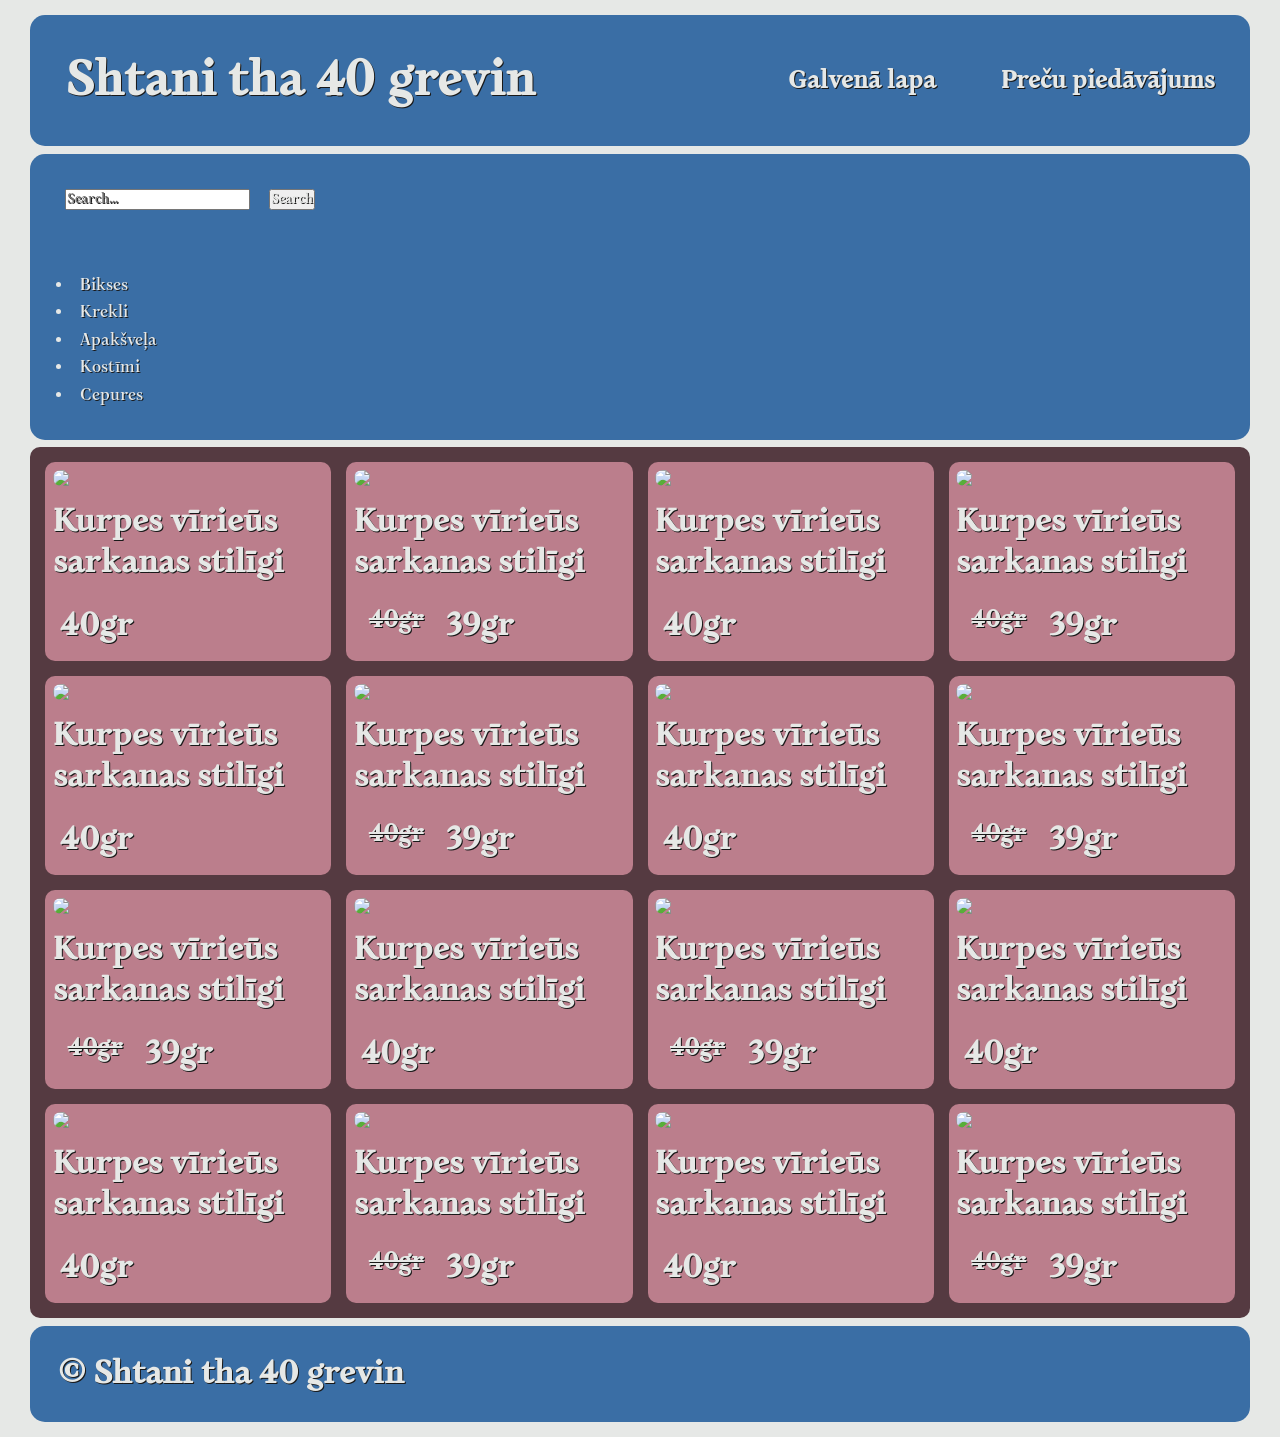
==== store.html @ b91d9784 "Add files via upload" ====
<!DOCTYPE html>
<html>
<head>
    <link rel="stylesheet" href="main.css">
    <title>Store page</title>
</head>
<body>
    
    <header>
        <div class="er_box">
            <div class="er_box_to">
                <h1>Shtani tha 40 grevin</h1>
            </div>
            <h2><a href="index.html">Galvenā lapa</a></h2>
            <h2><a href="store.html">Preču piedāvājums</a></h2>            
        </div>
    </header>  



    <main>
        <nav class="navbar">
            <div class="search-bar">
                <input type="text" placeholder="Search...">
                <button type="submit">Search</button>
            </div>
            <dvi>
            <ul>
                <li><a href="#">Bikses</a></li>
                <li><a href="#">Krekli</a></li>
                <li><a href="#">Apakšveļa</a></li>
                <li><a href="#">Kostīmi</a></li>
                <li><a href="#">Cepures</a></li>
            </ul>
            </dvi>
        </nav>

        <div class="big_box">
            <div class="katalogs_liels">

                <div class="bignt_box_to">
                    <img src="https://i.pinimg.com/control1/736x/db/86/4e/db864e908693d18682d9200e6958253b.jpg">
                    <h1>Kurpes vīrieūs sarkanas stilīgi</h1>
                    <div class="long">
                        <h1>40gr</h1>
                    </div>
                </div>

                <div class="bignt_box_to">
                    <img src="https://i.pinimg.com/control1/736x/db/86/4e/db864e908693d18682d9200e6958253b.jpg">
                    <h1>Kurpes vīrieūs sarkanas stilīgi</h1>
                    <div class="long">
                        <h2><s>40gr</s></h2>
                        <h1>39gr</h1>
                    </div>
                </div>

                <div class="bignt_box_to">
                    <img src="https://i.pinimg.com/control1/736x/db/86/4e/db864e908693d18682d9200e6958253b.jpg">
                    <h1>Kurpes vīrieūs sarkanas stilīgi</h1>
                    <div class="long">
                        <h1>40gr</h1>
                    </div>
                </div>

                <div class="bignt_box_to">
                    <img src="https://i.pinimg.com/control1/736x/db/86/4e/db864e908693d18682d9200e6958253b.jpg">
                    <h1>Kurpes vīrieūs sarkanas stilīgi</h1>
                    <div class="long">
                        <h2><s>40gr</s></h2>
                        <h1>39gr</h1>
                    </div>
                </div>

                <div class="bignt_box_to">
                    <img src="https://i.pinimg.com/control1/736x/db/86/4e/db864e908693d18682d9200e6958253b.jpg">
                    <h1>Kurpes vīrieūs sarkanas stilīgi</h1>
                    <div class="long">
                        <h1>40gr</h1>
                    </div>
                </div>

                <div class="bignt_box_to">
                    <img src="https://i.pinimg.com/control1/736x/db/86/4e/db864e908693d18682d9200e6958253b.jpg">
                    <h1>Kurpes vīrieūs sarkanas stilīgi</h1>
                    <div class="long">
                        <h2><s>40gr</s></h2>
                        <h1>39gr</h1>
                    </div>
                </div>

                <div class="bignt_box_to">
                    <img src="https://i.pinimg.com/control1/736x/db/86/4e/db864e908693d18682d9200e6958253b.jpg">
                    <h1>Kurpes vīrieūs sarkanas stilīgi</h1>
                    <div class="long">
                        <h1>40gr</h1>
                    </div>
                </div>

                <div class="bignt_box_to">
                    <img src="https://i.pinimg.com/control1/736x/db/86/4e/db864e908693d18682d9200e6958253b.jpg">
                    <h1>Kurpes vīrieūs sarkanas stilīgi</h1>
                    <div class="long">
                        <h2><s>40gr</s></h2>
                        <h1>39gr</h1>
                    </div>
                </div>

                <div class="bignt_box_to">
                    <img src="https://i.pinimg.com/control1/736x/db/86/4e/db864e908693d18682d9200e6958253b.jpg">
                    <h1>Kurpes vīrieūs sarkanas stilīgi</h1>
                    <div class="long">
                        <h2><s>40gr</s></h2>
                        <h1>39gr</h1>
                    </div>
                </div>

                <div class="bignt_box_to">
                    <img src="https://i.pinimg.com/control1/736x/db/86/4e/db864e908693d18682d9200e6958253b.jpg">
                    <h1>Kurpes vīrieūs sarkanas stilīgi</h1>
                    <div class="long">
                        <h1>40gr</h1>
                    </div>
                </div>

                <div class="bignt_box_to">
                    <img src="https://i.pinimg.com/control1/736x/db/86/4e/db864e908693d18682d9200e6958253b.jpg">
                    <h1>Kurpes vīrieūs sarkanas stilīgi</h1>
                    <div class="long">
                        <h2><s>40gr</s></h2>
                        <h1>39gr</h1>
                    </div>
                </div>

                <div class="bignt_box_to">
                    <img src="https://i.pinimg.com/control1/736x/db/86/4e/db864e908693d18682d9200e6958253b.jpg">
                    <h1>Kurpes vīrieūs sarkanas stilīgi</h1>
                    <div class="long">
                        <h1>40gr</h1>
                    </div>
                </div>

                <div class="bignt_box_to">
                    <img src="https://i.pinimg.com/control1/736x/db/86/4e/db864e908693d18682d9200e6958253b.jpg">
                    <h1>Kurpes vīrieūs sarkanas stilīgi</h1>
                    <div class="long">
                        <h1>40gr</h1>
                    </div>
                </div>

                <div class="bignt_box_to">
                    <img src="https://i.pinimg.com/control1/736x/db/86/4e/db864e908693d18682d9200e6958253b.jpg">
                    <h1>Kurpes vīrieūs sarkanas stilīgi</h1>
                    <div class="long">
                        <h2><s>40gr</s></h2>
                        <h1>39gr</h1>
                    </div>
                </div>

                <div class="bignt_box_to">
                    <img src="https://i.pinimg.com/control1/736x/db/86/4e/db864e908693d18682d9200e6958253b.jpg">
                    <h1>Kurpes vīrieūs sarkanas stilīgi</h1>
                    <div class="long">
                        <h1>40gr</h1>
                    </div>
                </div>

                <div class="bignt_box_to">
                    <img src="https://i.pinimg.com/control1/736x/db/86/4e/db864e908693d18682d9200e6958253b.jpg">
                    <h1>Kurpes vīrieūs sarkanas stilīgi</h1>
                    <div class="long">
                        <h2><s>40gr</s></h2>
                        <h1>39gr</h1>
                    </div>
                </div>
    </main>



    <footer>
        <div class="er_box">
            <h1>&#169; Shtani tha 40 grevin</h1>
        </div>
    </footer>

</body>
</html>
---- main.css ----
@import url('https://fonts.googleapis.com/css2?family=Monomakh&display=swap');

a {
    color: inherit;
    text-decoration: none;
    cursor: text;
}

* {
    padding: 0;
    margin: 7.5px;
    box-sizing: border-box;
    font-family: "Monomakh", system-ui;
    text-shadow: 1px 1px  #191919;
    color: #E6E8E6;
}

body {
    background-color: #E6E8E6;
}

body div, img {
    border-radius: 10px;
    
}

.er_box {
    display: flex;
    align-items: center;
    padding: 20px;
    gap: 35px;

    background-color:#3A6EA5;
    color: #E6E8E6;
    border-radius: 15px;
}

.er_box .er_box_to {
    margin-right: auto;
    font-size: 24px;
    font-weight: bold;
}



.container {
    width: auto;
    position: relative;

    display: flex;
    align-items: center;

    background-color: #191919;
    color: #E6E8E6;
    border-radius: 15px;
}

.container img {
    width: 100%;
    opacity: 1;
    transition: 3s;
}

.container img:hover {
    opacity: 0.4;
    transition: 2s;
}


.container .text {
    position: absolute;
    left: 50%;
    top: 50%;
    transform: translate(-50%, -50%);
    text-align: center;
    font-size: 24px;
    text-shadow: 1px 1px #E6E8E6;
    color: #191919;

    display: flex;
    flex-direction: column;
    align-items: center;
}

.container .text:hover {
    opacity: 0.4;
    transition: 2s;
    color: #E6E8E6;
    text-shadow: 1px 1px  #191919;


}


.container .text h1 {
    font-size: 64px;
}

.container .text .button_box {
    background-color: #3A6EA5;
    border-radius: 50px;
    padding: 20px;
}



.big_box {
    display: flex;
    flex-direction: column;
    background-color: #553A41;
}

.big_box h1, s, h4 {
    text-shadow: 1px 1px #191919;
    color: #E6E8E6;
}

.katalogs {
    display: flex;
    flex-direction: row;
}

.bignt_box {
    display: flex;
    flex-direction: column;
    background-color: #BB7E8C;
    width: 24%;
}

.long{
    display: flex;
    flex-direction: row;
}

.bignt_box img {
    height: 70%;
}



.main_box {
    display: flex;
    flex-direction: column;
    align-items: flex-start;
    padding: 20px;
    gap: 35px;

    background-color:#3A6EA5;
    color: #E6E8E6;
    border-radius: 15px;
}





.katalogs_liels {
  display: grid;
  grid-template-columns: repeat(4, 25%);
  grid-template-rows: repeat(4, 1fr);
}

.bignt_box_to {
    display: flex;
    flex-direction: column;
    background-color: #BB7E8C;
}

.navbar {
    display: flex;
    flex-direction: column;
    align-items: flex-start;
    padding: 20px;
    gap: 35px;

    background-color:#3A6EA5;
    color: #191919;
    border-radius: 15px;
}
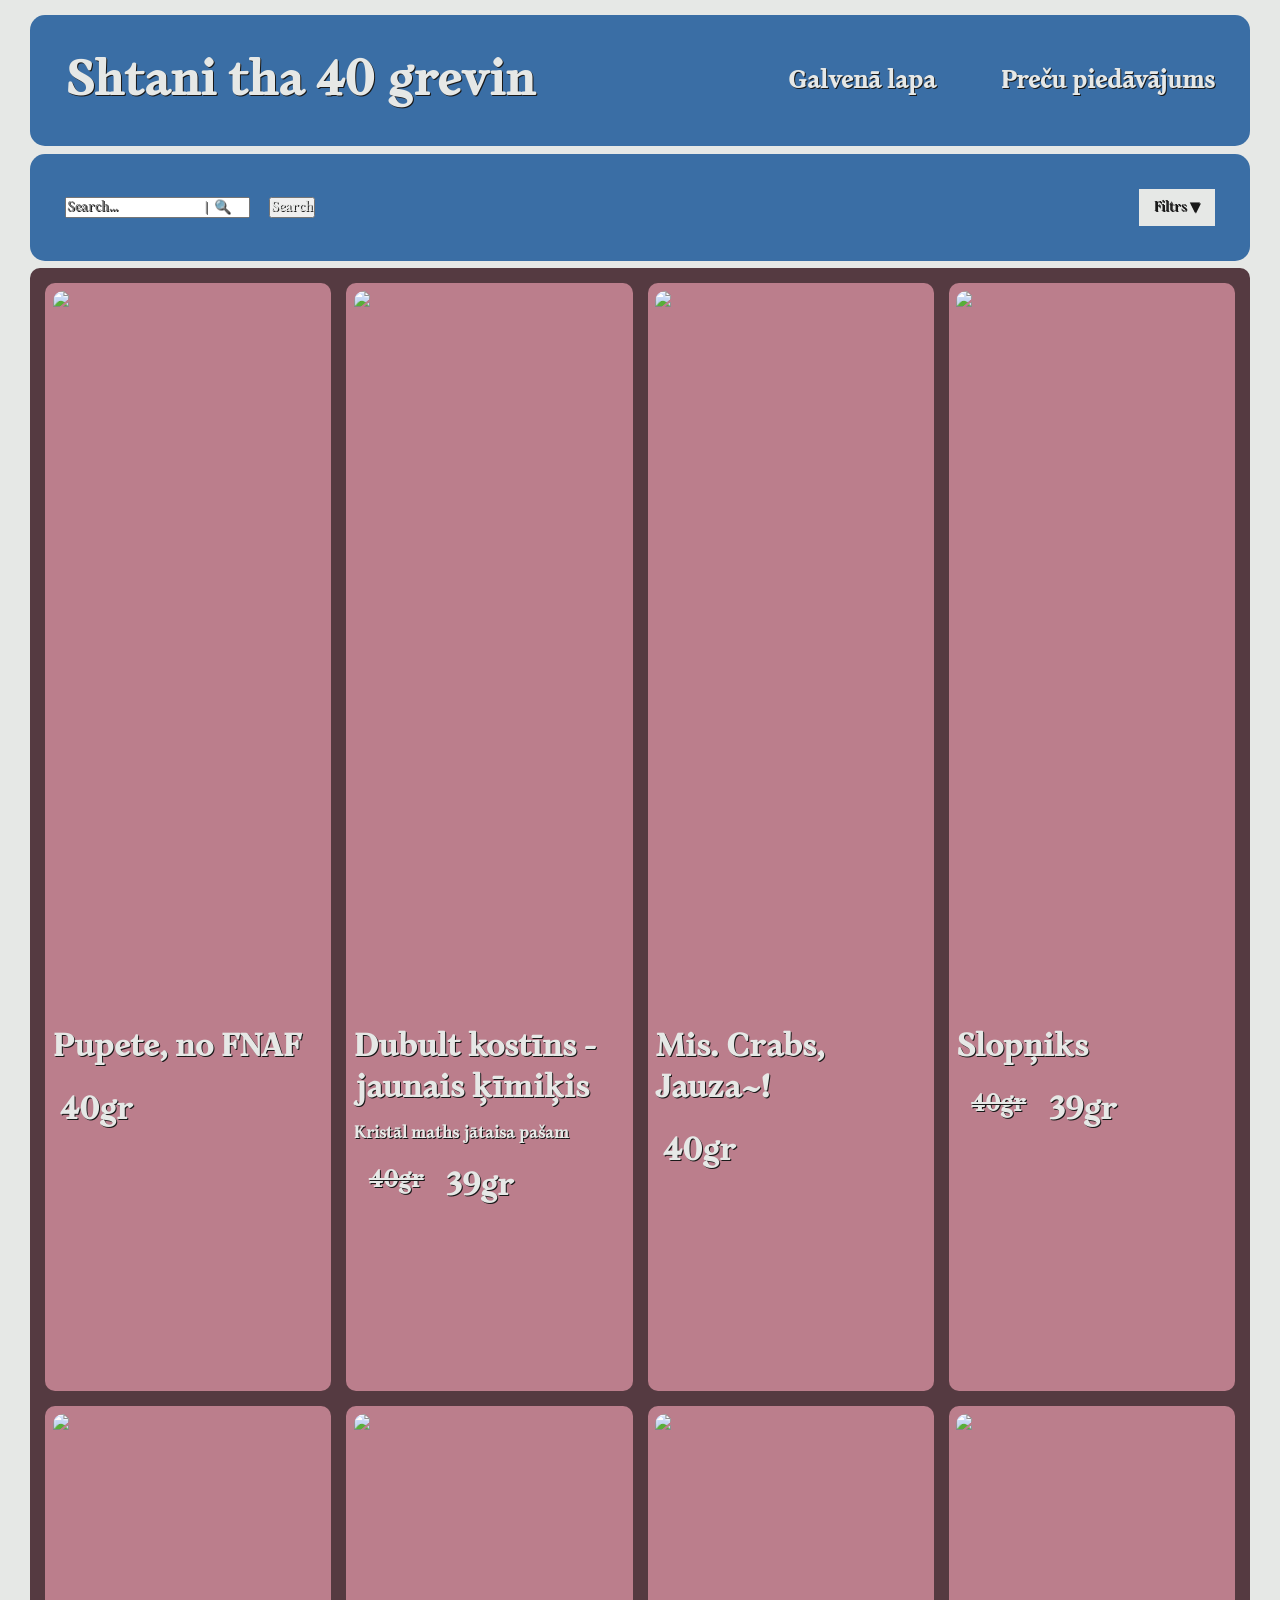
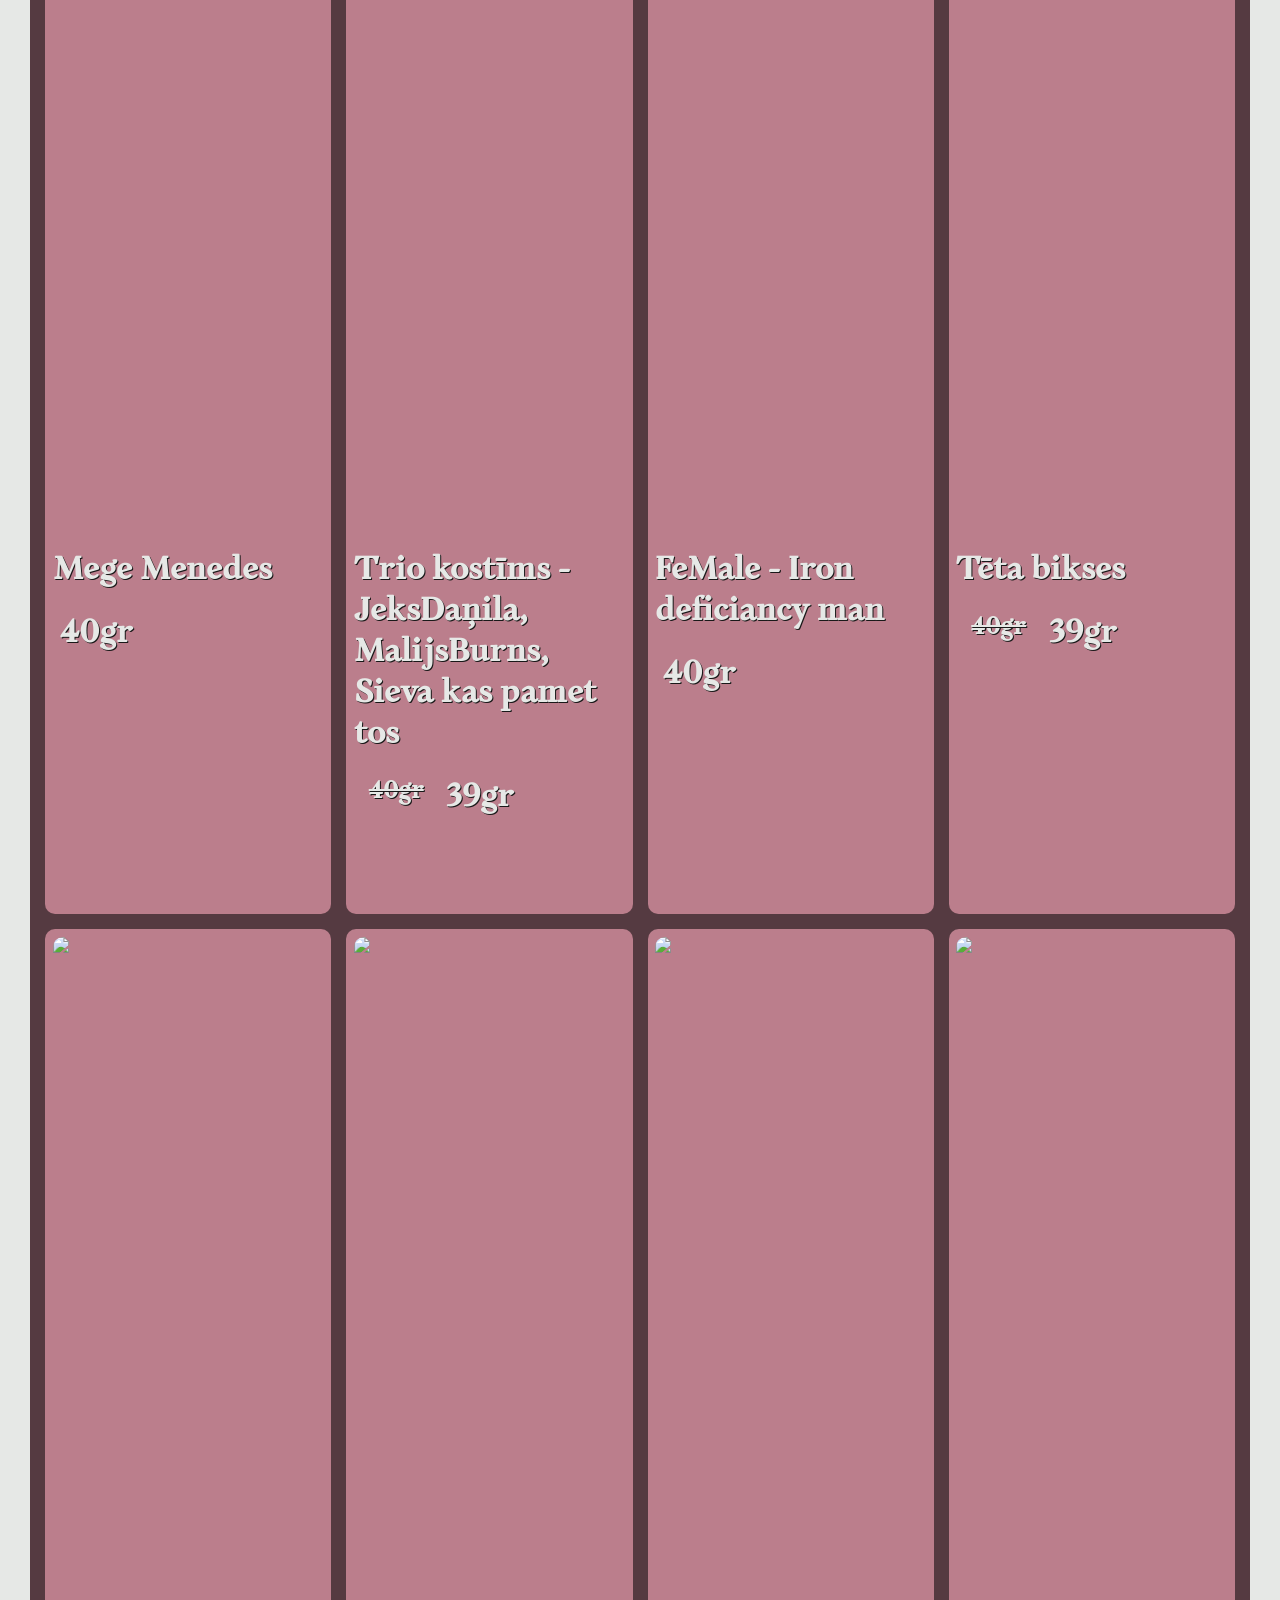
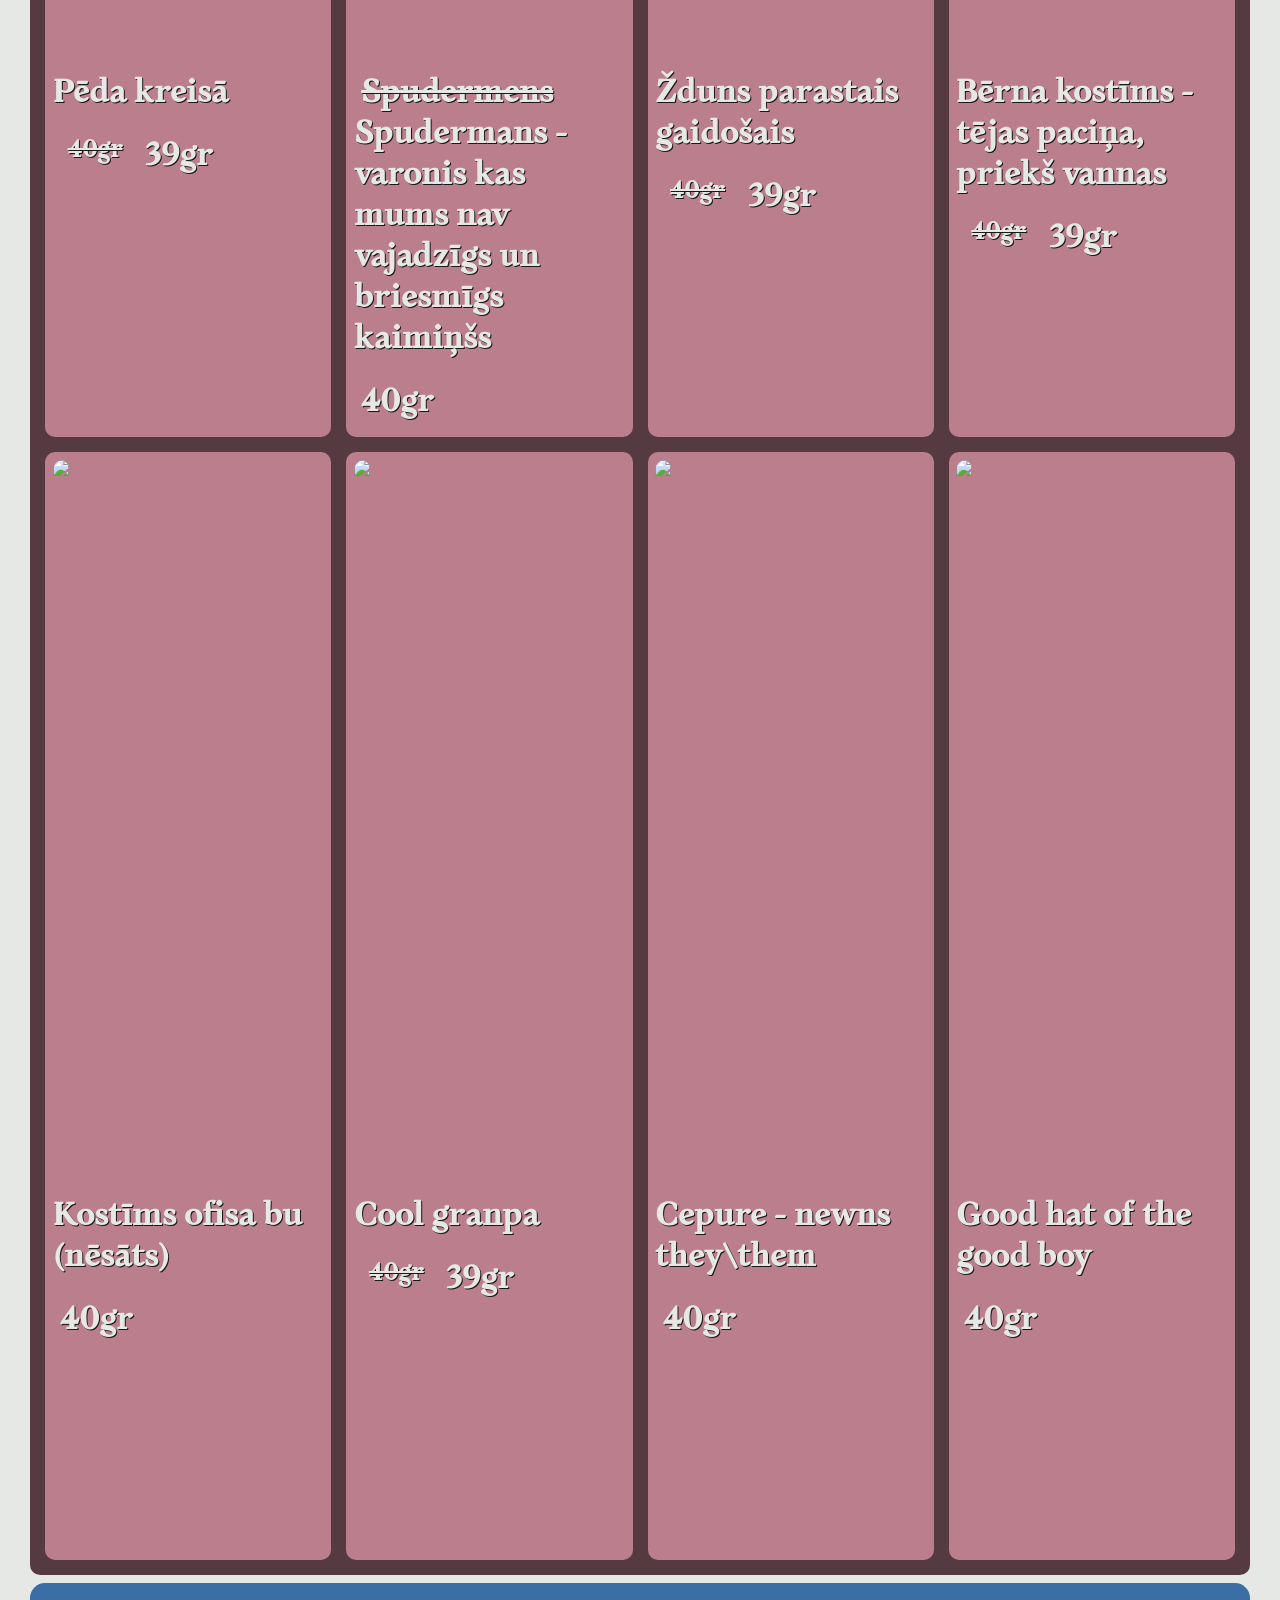
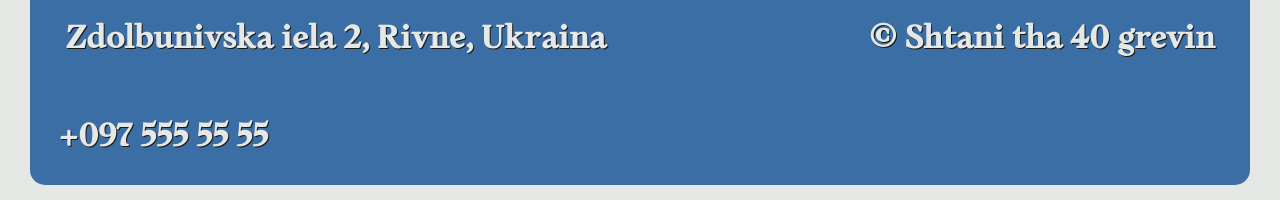
==== commit 8fa0fef7: "takā gatavs takā haha versija gatava, MD versija ir uz otra drancha." ====
--- a/store.html
+++ b/store.html
@@ -20,35 +20,39 @@
 
     <main>
         <nav class="navbar">
-            <div class="search-bar">
-                <input type="text" placeholder="Search...">
+            <div class="search_bar">
+                <input type="texi" placeholder="Search...                             |  &#x1F50D;  ">
                 <button type="submit">Search</button>
             </div>
-            <dvi>
-            <ul>
-                <li><a href="#">Bikses</a></li>
-                <li><a href="#">Krekli</a></li>
-                <li><a href="#">Apakšveļa</a></li>
-                <li><a href="#">Kostīmi</a></li>
-                <li><a href="#">Cepures</a></li>
-            </ul>
-            </dvi>
+            
+            
+            <div class="Dropdown">
+                <button class="button">Filtrs  &#x25BC;  </button>
+                <div class="conttendo">
+                    <a href="#">Bikses</a>
+                    <a href="#">Krekli</a>
+                    <a href="#">Apakšveļa</a>
+                    <a href="#">Kostīmi</a>
+                    <a href="#">Cepures</a>
+                </div>
+            </div>
         </nav>
 
         <div class="big_box">
             <div class="katalogs_liels">
 
                 <div class="bignt_box_to">
-                    <img src="https://i.pinimg.com/control1/736x/db/86/4e/db864e908693d18682d9200e6958253b.jpg">
-                    <h1>Kurpes vīrieūs sarkanas stilīgi</h1>
+                    <img src="https://i.pinimg.com/control1/736x/eb/38/75/eb38751a5988e6db0d4253cead08374f.jpg">
+                    <h1>Pupete, no FNAF</h1>
                     <div class="long">
                         <h1>40gr</h1>
                     </div>
                 </div>
 
                 <div class="bignt_box_to">
-                    <img src="https://i.pinimg.com/control1/736x/db/86/4e/db864e908693d18682d9200e6958253b.jpg">
-                    <h1>Kurpes vīrieūs sarkanas stilīgi</h1>
+                    <img src="https://i.pinimg.com/736x/37/e6/8c/37e68c9a43b563d7b9e63f31062517a0.jpg">
+                    <h1>Dubult kostīns - jaunais ķīmiķis</h1>
+                    <h4>Kristāl maths jātaisa pašam</h4>
                     <div class="long">
                         <h2><s>40gr</s></h2>
                         <h1>39gr</h1>
@@ -56,16 +60,16 @@
                 </div>
 
                 <div class="bignt_box_to">
-                    <img src="https://i.pinimg.com/control1/736x/db/86/4e/db864e908693d18682d9200e6958253b.jpg">
-                    <h1>Kurpes vīrieūs sarkanas stilīgi</h1>
+                    <img src="https://i.pinimg.com/736x/68/9f/a8/689fa8ff3dac3d9f82a3bc52a51b8b4b.jpg">
+                    <h1>Mis. Crabs, Jauza~!</h1>
                     <div class="long">
                         <h1>40gr</h1>
                     </div>
                 </div>
 
                 <div class="bignt_box_to">
-                    <img src="https://i.pinimg.com/control1/736x/db/86/4e/db864e908693d18682d9200e6958253b.jpg">
-                    <h1>Kurpes vīrieūs sarkanas stilīgi</h1>
+                    <img src="https://i.pinimg.com/736x/13/60/72/1360728c16f914938ee5bf344c7a0000.jpg">
+                    <h1>Slopņiks</h1>
                     <div class="long">
                         <h2><s>40gr</s></h2>
                         <h1>39gr</h1>
@@ -73,16 +77,16 @@
                 </div>
 
                 <div class="bignt_box_to">
-                    <img src="https://i.pinimg.com/control1/736x/db/86/4e/db864e908693d18682d9200e6958253b.jpg">
-                    <h1>Kurpes vīrieūs sarkanas stilīgi</h1>
+                    <img src="https://i.pinimg.com/736x/d3/de/c9/d3dec95ef6aada2c38bb9816554135e3.jpg">
+                    <h1>Mege Menedes</h1>
                     <div class="long">
                         <h1>40gr</h1>
                     </div>
                 </div>
 
                 <div class="bignt_box_to">
-                    <img src="https://i.pinimg.com/control1/736x/db/86/4e/db864e908693d18682d9200e6958253b.jpg">
-                    <h1>Kurpes vīrieūs sarkanas stilīgi</h1>
+                    <img src="https://i.pinimg.com/736x/c2/5f/30/c25f3018d4190d0464aa52d21f7fafb2.jpg">
+                    <h1>Trio kostīms - JeksDaņila, MalijsBurns, Sieva kas pamet tos</h1>
                     <div class="long">
                         <h2><s>40gr</s></h2>
                         <h1>39gr</h1>
@@ -90,16 +94,16 @@
                 </div>
 
                 <div class="bignt_box_to">
-                    <img src="https://i.pinimg.com/control1/736x/db/86/4e/db864e908693d18682d9200e6958253b.jpg">
-                    <h1>Kurpes vīrieūs sarkanas stilīgi</h1>
+                    <img src="https://i.pinimg.com/736x/91/d1/88/91d188faa069886de412776955261173.jpg">
+                    <h1>FeMale - Iron deficiancy man</h1>
                     <div class="long">
                         <h1>40gr</h1>
                     </div>
                 </div>
 
                 <div class="bignt_box_to">
-                    <img src="https://i.pinimg.com/control1/736x/db/86/4e/db864e908693d18682d9200e6958253b.jpg">
-                    <h1>Kurpes vīrieūs sarkanas stilīgi</h1>
+                    <img src="https://i.pinimg.com/736x/ad/7a/69/ad7a691df400b81c9d2b710de26e78f6.jpg">
+                    <h1>Tēta bikses</h1>
                     <div class="long">
                         <h2><s>40gr</s></h2>
                         <h1>39gr</h1>
@@ -107,8 +111,8 @@
                 </div>
 
                 <div class="bignt_box_to">
-                    <img src="https://i.pinimg.com/control1/736x/db/86/4e/db864e908693d18682d9200e6958253b.jpg">
-                    <h1>Kurpes vīrieūs sarkanas stilīgi</h1>
+                    <img src="https://i.pinimg.com/736x/a1/bc/24/a1bc2420f2651d14e33355d1c105d9c2.jpg">
+                    <h1>Pēda kreisā</h1>
                     <div class="long">
                         <h2><s>40gr</s></h2>
                         <h1>39gr</h1>
@@ -116,16 +120,16 @@
                 </div>
 
                 <div class="bignt_box_to">
-                    <img src="https://i.pinimg.com/control1/736x/db/86/4e/db864e908693d18682d9200e6958253b.jpg">
-                    <h1>Kurpes vīrieūs sarkanas stilīgi</h1>
+                    <img src="https://i.pinimg.com/736x/c4/e3/ce/c4e3ce4bc5e72a397e14687f78750df5.jpg">
+                    <h1><s>Spudermens</s> Spudermans - varonis kas mums nav vajadzīgs un briesmīgs kaimiņšs</h1>
                     <div class="long">
                         <h1>40gr</h1>
                     </div>
                 </div>
 
                 <div class="bignt_box_to">
-                    <img src="https://i.pinimg.com/control1/736x/db/86/4e/db864e908693d18682d9200e6958253b.jpg">
-                    <h1>Kurpes vīrieūs sarkanas stilīgi</h1>
+                    <img src="https://i.pinimg.com/736x/5a/46/dd/5a46dd8e3c86f954aa6a216f90b99575.jpg">
+                    <h1>Žduns parastais gaidošais</h1>
                     <div class="long">
                         <h2><s>40gr</s></h2>
                         <h1>39gr</h1>
@@ -133,24 +137,8 @@
                 </div>
 
                 <div class="bignt_box_to">
-                    <img src="https://i.pinimg.com/control1/736x/db/86/4e/db864e908693d18682d9200e6958253b.jpg">
-                    <h1>Kurpes vīrieūs sarkanas stilīgi</h1>
-                    <div class="long">
-                        <h1>40gr</h1>
-                    </div>
-                </div>
-
-                <div class="bignt_box_to">
-                    <img src="https://i.pinimg.com/control1/736x/db/86/4e/db864e908693d18682d9200e6958253b.jpg">
-                    <h1>Kurpes vīrieūs sarkanas stilīgi</h1>
-                    <div class="long">
-                        <h1>40gr</h1>
-                    </div>
-                </div>
-
-                <div class="bignt_box_to">
-                    <img src="https://i.pinimg.com/control1/736x/db/86/4e/db864e908693d18682d9200e6958253b.jpg">
-                    <h1>Kurpes vīrieūs sarkanas stilīgi</h1>
+                    <img src="https://i.pinimg.com/736x/07/72/3f/07723f92750d36b5b9d270965e94f8ff.jpg">
+                    <h1>Bērna kostīms - tējas paciņa, priekš vannas</h1>
                     <div class="long">
                         <h2><s>40gr</s></h2>
                         <h1>39gr</h1>
@@ -158,19 +146,35 @@
                 </div>
 
                 <div class="bignt_box_to">
-                    <img src="https://i.pinimg.com/control1/736x/db/86/4e/db864e908693d18682d9200e6958253b.jpg">
-                    <h1>Kurpes vīrieūs sarkanas stilīgi</h1>
+                    <img src="https://i.pinimg.com/736x/33/48/a3/3348a37ed5a980834aa84e733ac5b34c.jpg">
+                    <h1>Kostīms ofisa bu (nēsāts)</h1>
                     <div class="long">
                         <h1>40gr</h1>
                     </div>
                 </div>
 
                 <div class="bignt_box_to">
-                    <img src="https://i.pinimg.com/control1/736x/db/86/4e/db864e908693d18682d9200e6958253b.jpg">
-                    <h1>Kurpes vīrieūs sarkanas stilīgi</h1>
+                    <img src="https://i.pinimg.com/control1/1200x/43/ff/e8/43ffe8c46532873ddd6ed0176877ba4b.jpg">
+                    <h1>Cool granpa</h1>
                     <div class="long">
                         <h2><s>40gr</s></h2>
                         <h1>39gr</h1>
+                    </div>
+                </div>
+
+                <div class="bignt_box_to">
+                    <img src="https://i.pinimg.com/control1/1200x/29/14/3b/29143b7fa9c8b5643c8fb8dcde506bf3.jpg">
+                    <h1>Cepure - newns they\them</h1>
+                    <div class="long">
+                        <h1>40gr</h1>
+                    </div>
+                </div>
+
+                <div class="bignt_box_to">
+                    <img src="https://i.pinimg.com/control1/1200x/ce/62/3b/ce623b42d2c30751eb3c466908046e76.jpg">
+                    <h1>Good hat of the good boy</h1>
+                    <div class="long">
+                        <h1>40gr</h1>
                     </div>
                 </div>
     </main>
@@ -179,9 +183,14 @@
 
     <footer>
         <div class="er_box">
-            <h1>&#169; Shtani tha 40 grevin</h1>
+            <div class="long">
+                <h1>Zdolbunivska iela 2, Rivne, Ukraina</h1>
+                <h1>&#169; Shtani tha 40 grevin</h1>
+            </div>
+            <h1>+097 555 55 55</h1>
         </div>
     </footer>
 
+
 </body>
 </html>
--- a/main.css
+++ b/main.css
@@ -56,16 +56,21 @@
 }
 
 .container img {
-    width: 100%;
+    width: 99%;
+    align-items: center;
     opacity: 1;
     transition: 3s;
 }
 
-.container img:hover {
+.container .Closes:hover {
     opacity: 0.4;
     transition: 2s;
 }
 
+.container h1:hover .Closes {
+    opacity: 0.4;
+    transition: 2s;
+}
 
 .container .text {
     position: absolute;
@@ -82,15 +87,6 @@
     align-items: center;
 }
 
-.container .text:hover {
-    opacity: 0.4;
-    transition: 2s;
-    color: #E6E8E6;
-    text-shadow: 1px 1px  #191919;
-
-
-}
-
 
 .container .text h1 {
     font-size: 64px;
@@ -132,8 +128,8 @@
     flex-direction: row;
 }
 
-.bignt_box img {
-    height: 70%;
+.bignt_box img, .bignt_box_to img {
+    height: 80vh;
 }
 
 
@@ -151,13 +147,23 @@
 }
 
 
+footer .er_box {
+    flex-direction: column;
+    align-items: normal;
+
+}
+
+footer .er_box .long {
+justify-content: space-between
+}
+
 
 
 
 .katalogs_liels {
-  display: grid;
-  grid-template-columns: repeat(4, 25%);
-  grid-template-rows: repeat(4, 1fr);
+    display: grid;
+    grid-template-columns: repeat(4, 25%);
+    grid-template-rows: repeat(4, 1fr);
 }
 
 .bignt_box_to {
@@ -168,12 +174,67 @@
 
 .navbar {
     display: flex;
-    flex-direction: column;
-    align-items: flex-start;
+    flex-direction: row;
+    justify-content: space-between;
     padding: 20px;
     gap: 35px;
 
     background-color:#3A6EA5;
     color: #191919;
     border-radius: 15px;
-}+    align-items: center;
+}
+
+.navbar .texi {
+    color: #191919;
+}
+
+
+.search_bar {
+    max-height: min-content;
+}
+
+
+.conttendo {
+    margin-top: 0;
+    right: 58px;
+}
+
+.Dropdown {
+    display: inline-block;
+}
+
+.Dropdown button{
+    background-color: #E6E8E6;
+    color: #191919;
+    padding: 10px 15px;
+    border: none;
+    cursor: pointer;
+}
+
+.Dropdown a {
+    display: block;
+    color: #191919;
+    text-decoration: none;
+    padding: 10px 15px;
+}
+
+.Dropdown .conttendo {
+    display: none;
+    position: absolute;
+    background-color: #E6E8E6;
+    min-width: 200px;
+    box-shadow: 2px 2px 5px #191919;
+}
+
+.Dropdown:hover .conttendo {
+    display: block;
+}
+
+.Dropdown:hover button {
+    background-color:  #E6E8E6;
+}
+
+.Dropdown a:hover {
+    background-color:  #E6E8E6;
+}
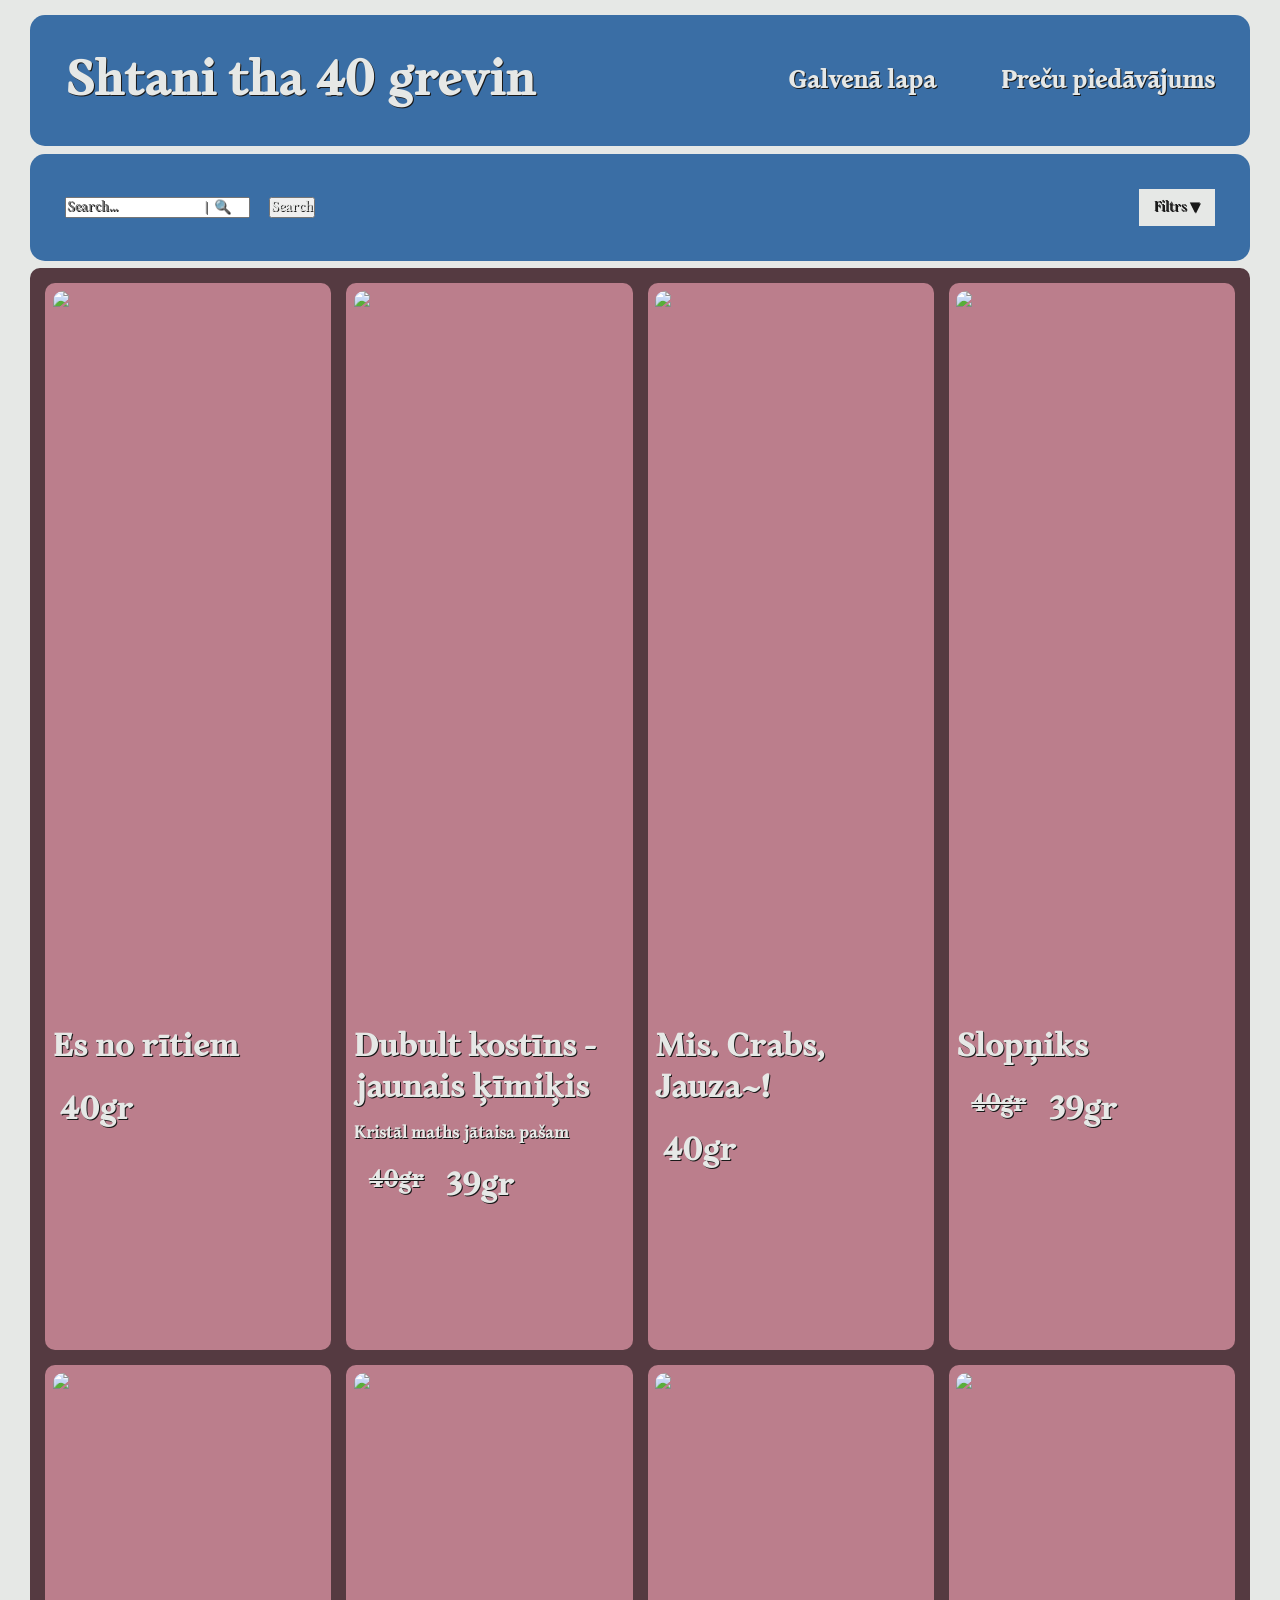
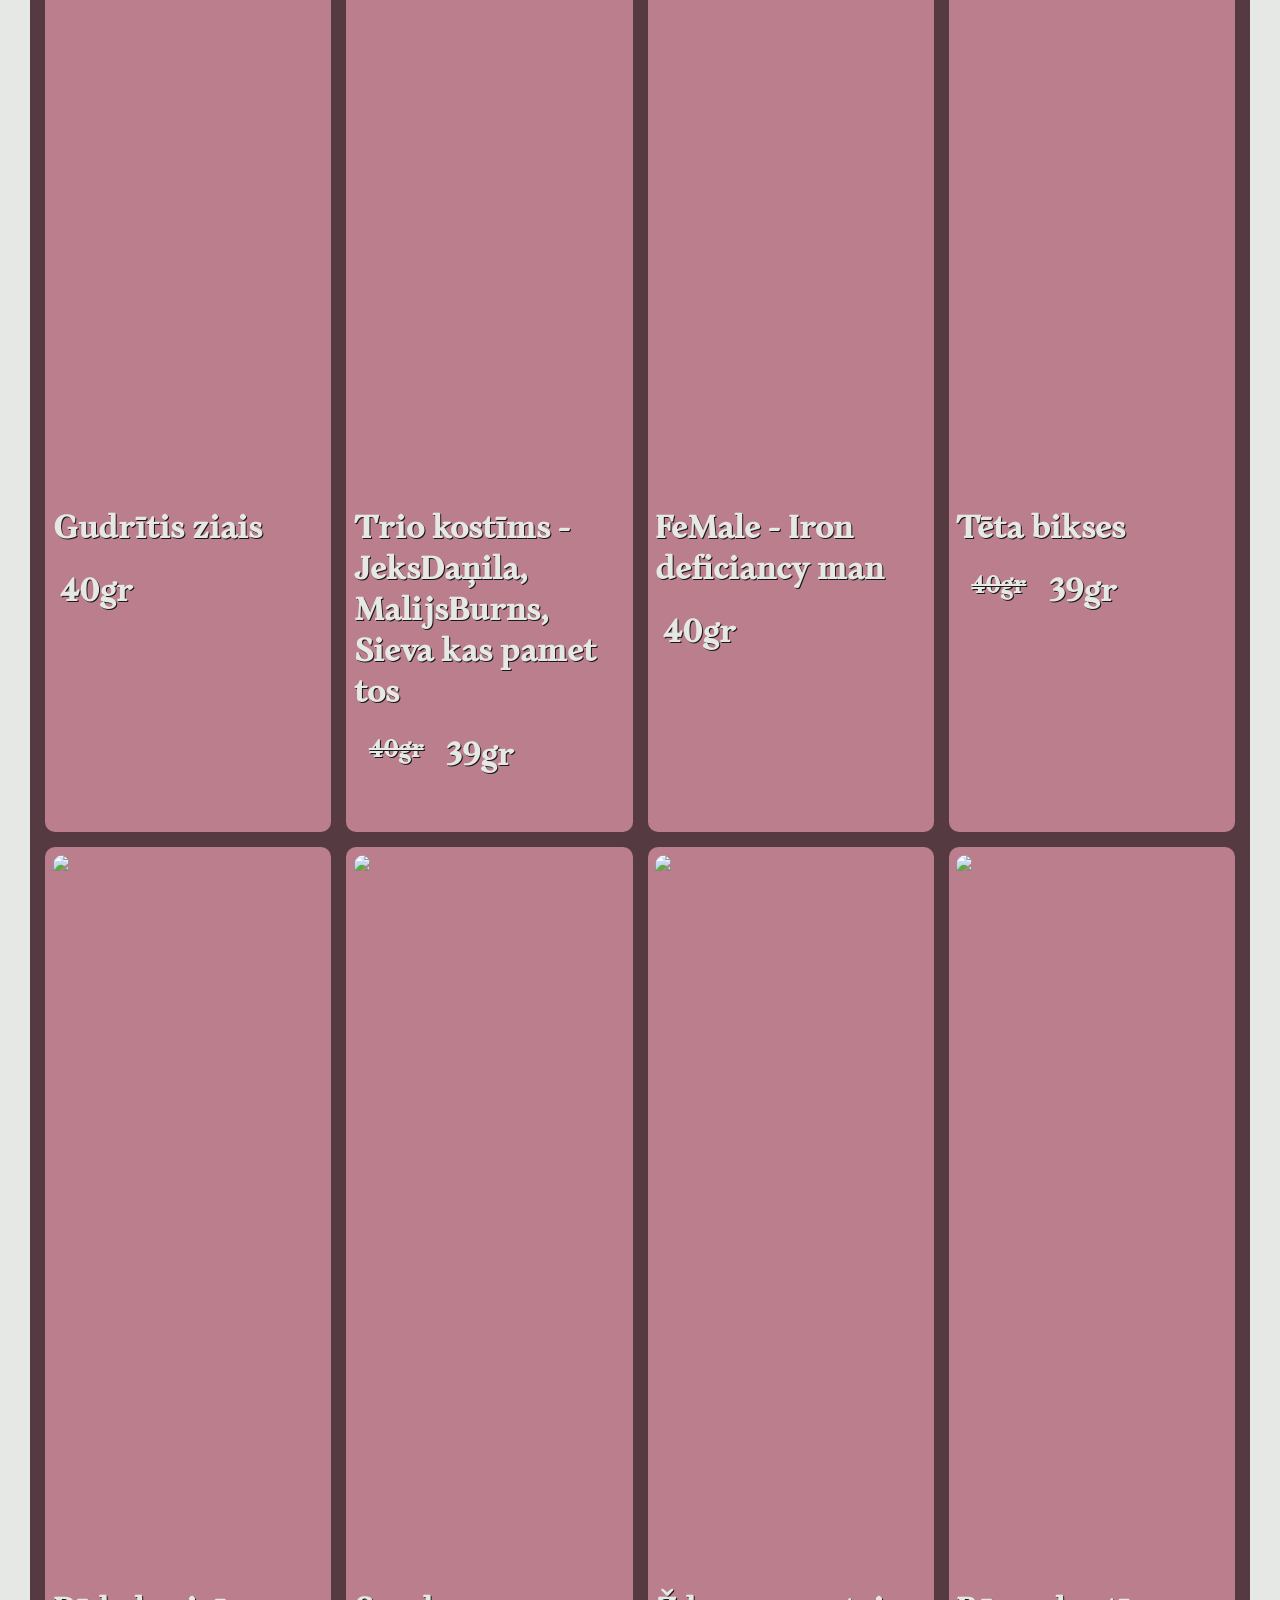
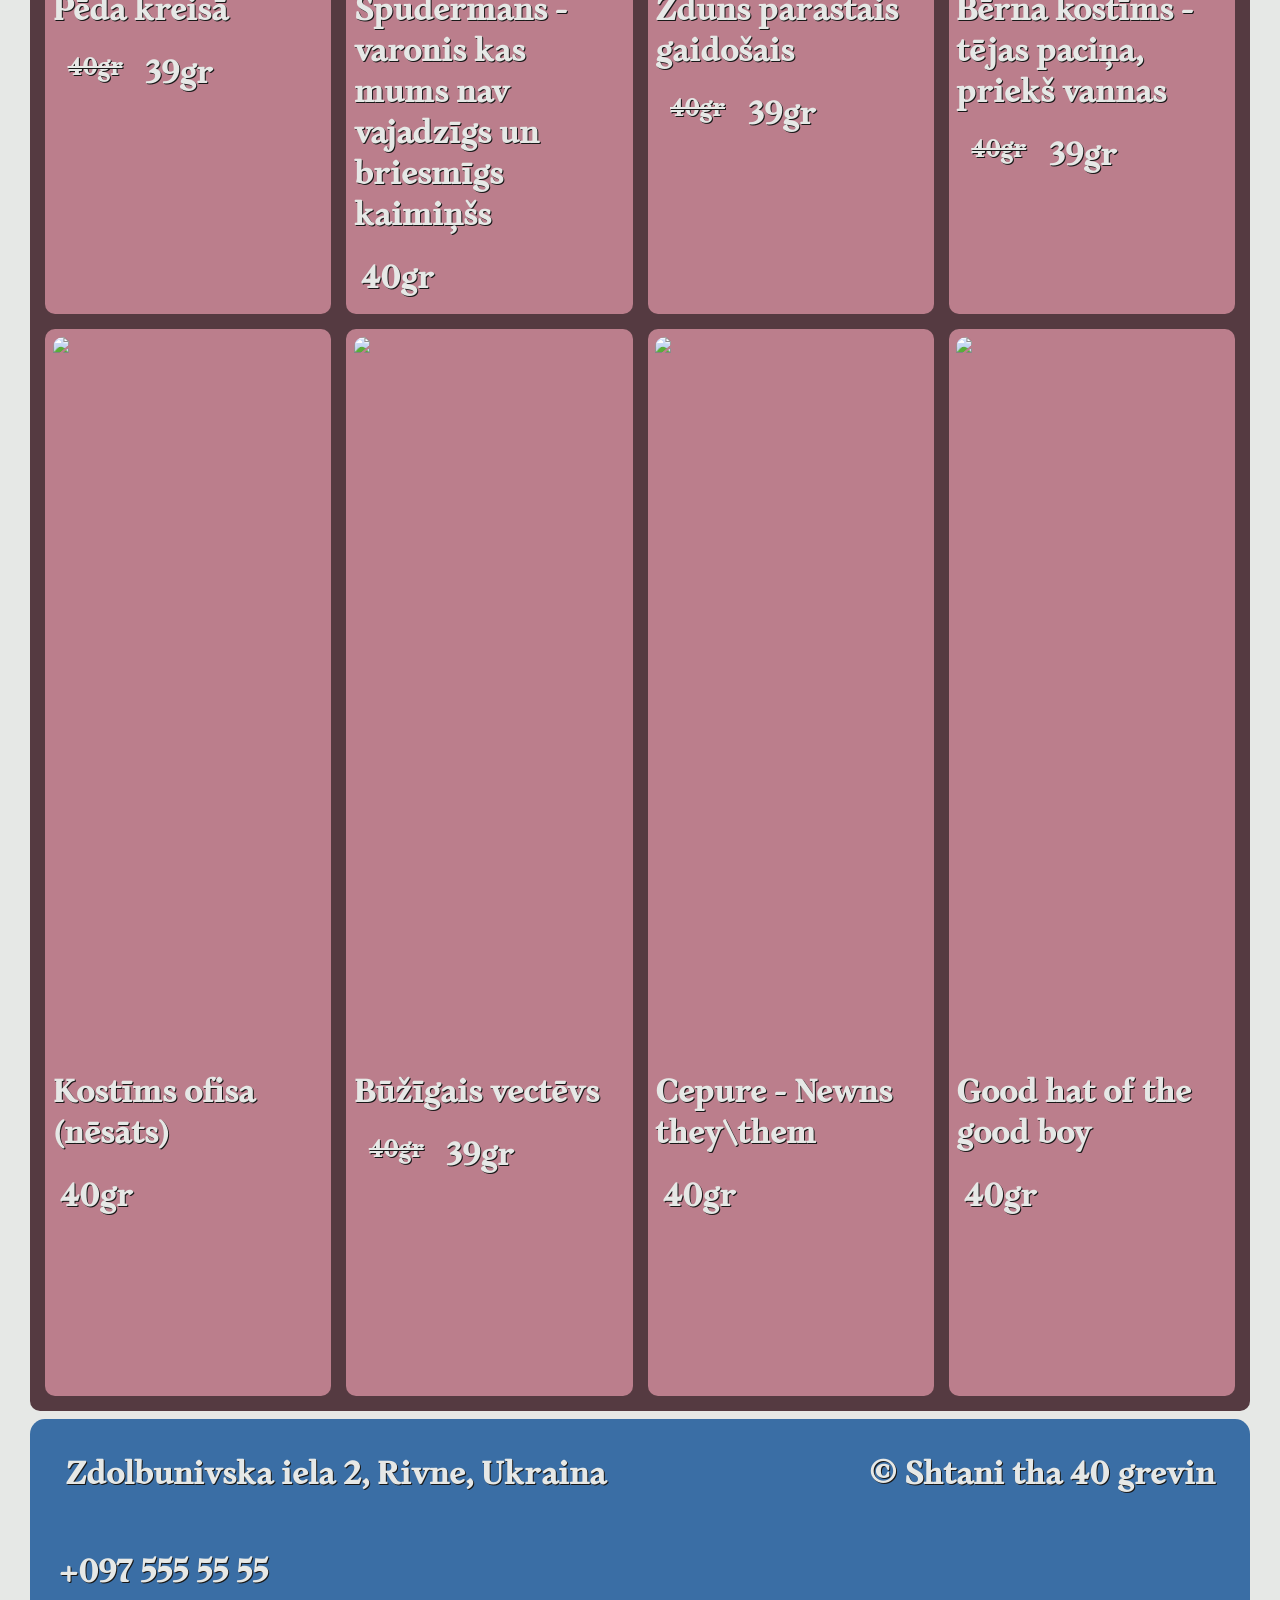
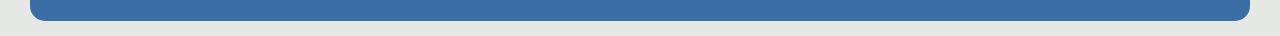
==== commit b7865d4c: "Funny end No šī brīža tagad, šīs ir prieka beigas, otrā brančā varēsiet redzēt šī saitasterializēšan" ====
--- a/store.html
+++ b/store.html
@@ -34,6 +34,7 @@
                     <a href="#">Apakšveļa</a>
                     <a href="#">Kostīmi</a>
                     <a href="#">Cepures</a>
+                    <a href="#">Viss pārējais</a>
                 </div>
             </div>
         </nav>
@@ -43,7 +44,7 @@
 
                 <div class="bignt_box_to">
                     <img src="https://i.pinimg.com/control1/736x/eb/38/75/eb38751a5988e6db0d4253cead08374f.jpg">
-                    <h1>Pupete, no FNAF</h1>
+                    <h1>Es no rītiem</h1>
                     <div class="long">
                         <h1>40gr</h1>
                     </div>
@@ -78,7 +79,7 @@
 
                 <div class="bignt_box_to">
                     <img src="https://i.pinimg.com/736x/d3/de/c9/d3dec95ef6aada2c38bb9816554135e3.jpg">
-                    <h1>Mege Menedes</h1>
+                    <h1>Gudrītis ziais</h1>
                     <div class="long">
                         <h1>40gr</h1>
                     </div>
@@ -121,7 +122,7 @@
 
                 <div class="bignt_box_to">
                     <img src="https://i.pinimg.com/736x/c4/e3/ce/c4e3ce4bc5e72a397e14687f78750df5.jpg">
-                    <h1><s>Spudermens</s> Spudermans - varonis kas mums nav vajadzīgs un briesmīgs kaimiņšs</h1>
+                    <h1>Spudermans - varonis kas mums nav vajadzīgs un briesmīgs kaimiņšs</h1>
                     <div class="long">
                         <h1>40gr</h1>
                     </div>
@@ -147,7 +148,7 @@
 
                 <div class="bignt_box_to">
                     <img src="https://i.pinimg.com/736x/33/48/a3/3348a37ed5a980834aa84e733ac5b34c.jpg">
-                    <h1>Kostīms ofisa bu (nēsāts)</h1>
+                    <h1>Kostīms ofisa (nēsāts)</h1>
                     <div class="long">
                         <h1>40gr</h1>
                     </div>
@@ -155,7 +156,7 @@
 
                 <div class="bignt_box_to">
                     <img src="https://i.pinimg.com/control1/1200x/43/ff/e8/43ffe8c46532873ddd6ed0176877ba4b.jpg">
-                    <h1>Cool granpa</h1>
+                    <h1>Būžīgais vectēvs</h1>
                     <div class="long">
                         <h2><s>40gr</s></h2>
                         <h1>39gr</h1>
@@ -164,7 +165,7 @@
 
                 <div class="bignt_box_to">
                     <img src="https://i.pinimg.com/control1/1200x/29/14/3b/29143b7fa9c8b5643c8fb8dcde506bf3.jpg">
-                    <h1>Cepure - newns they\them</h1>
+                    <h1>Cepure - Newns they\them</h1>
                     <div class="long">
                         <h1>40gr</h1>
                     </div>
@@ -191,6 +192,5 @@
         </div>
     </footer>
 
-
 </body>
 </html>
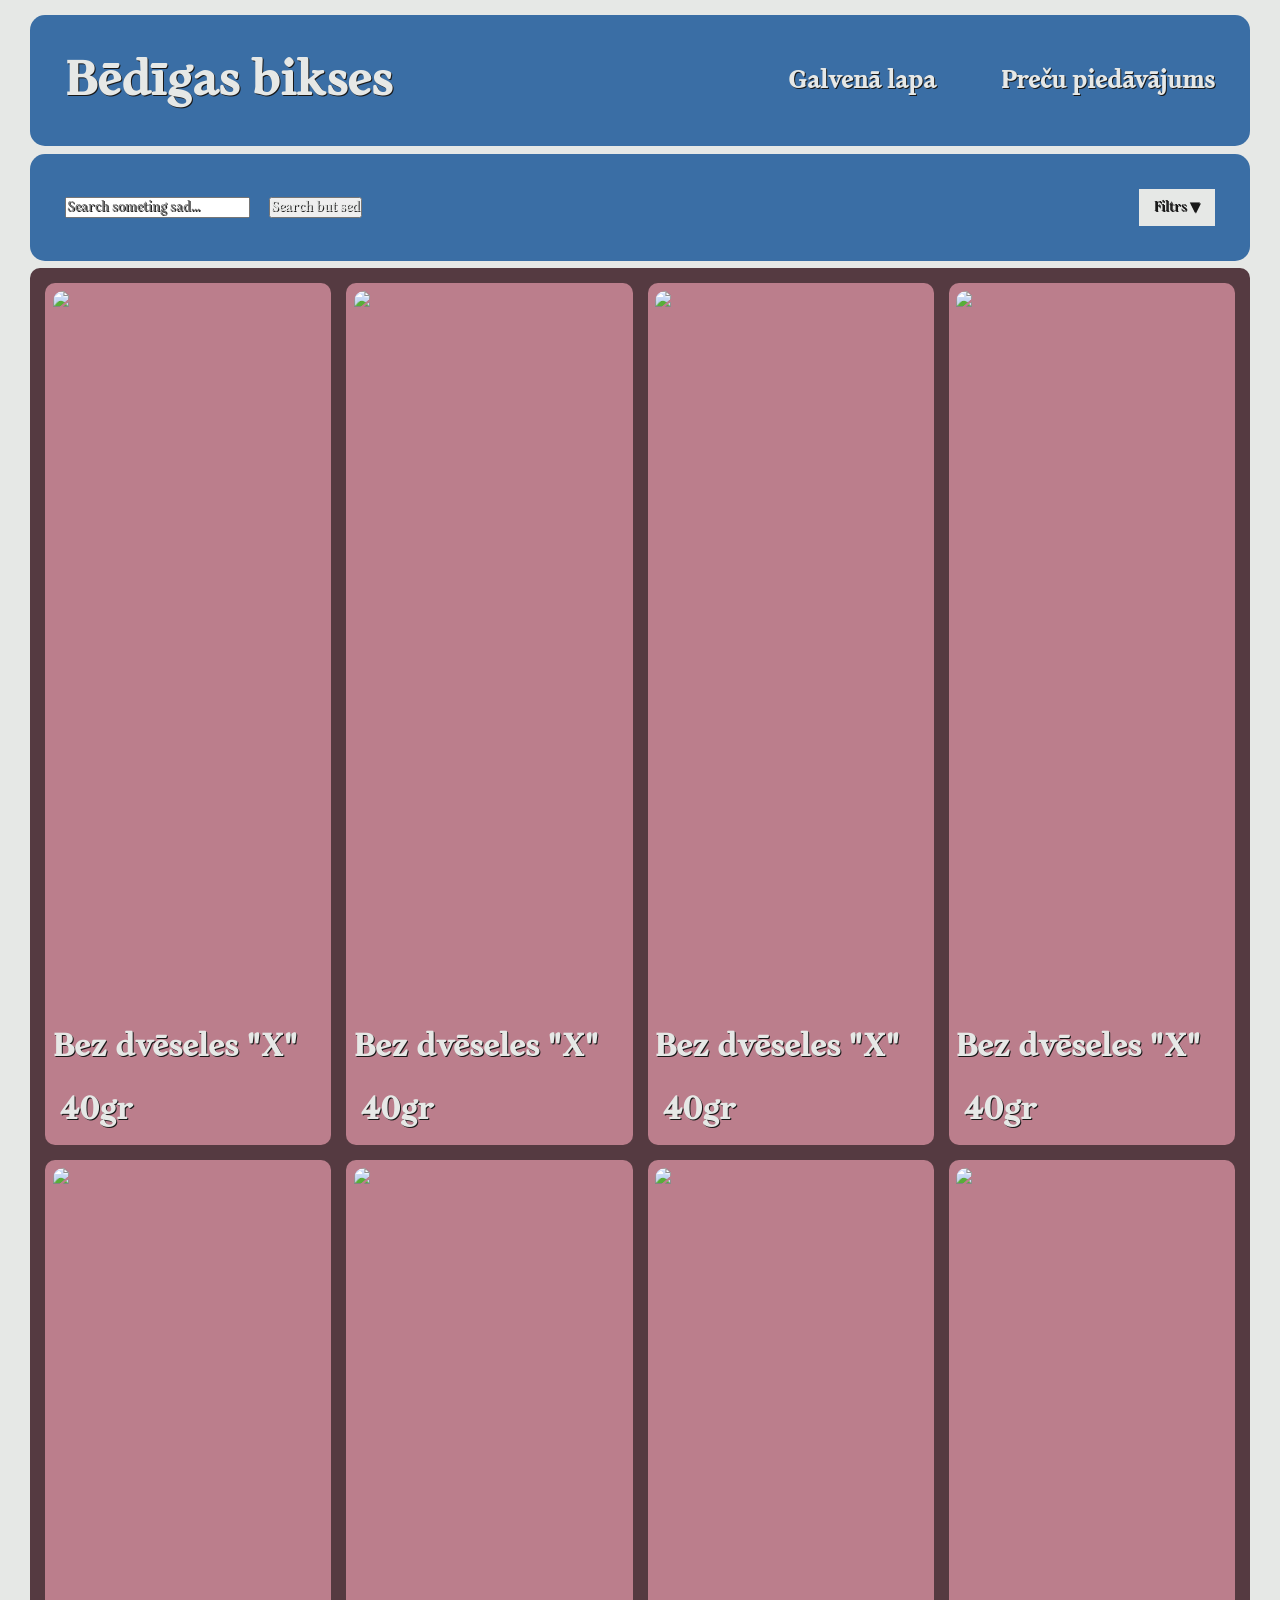
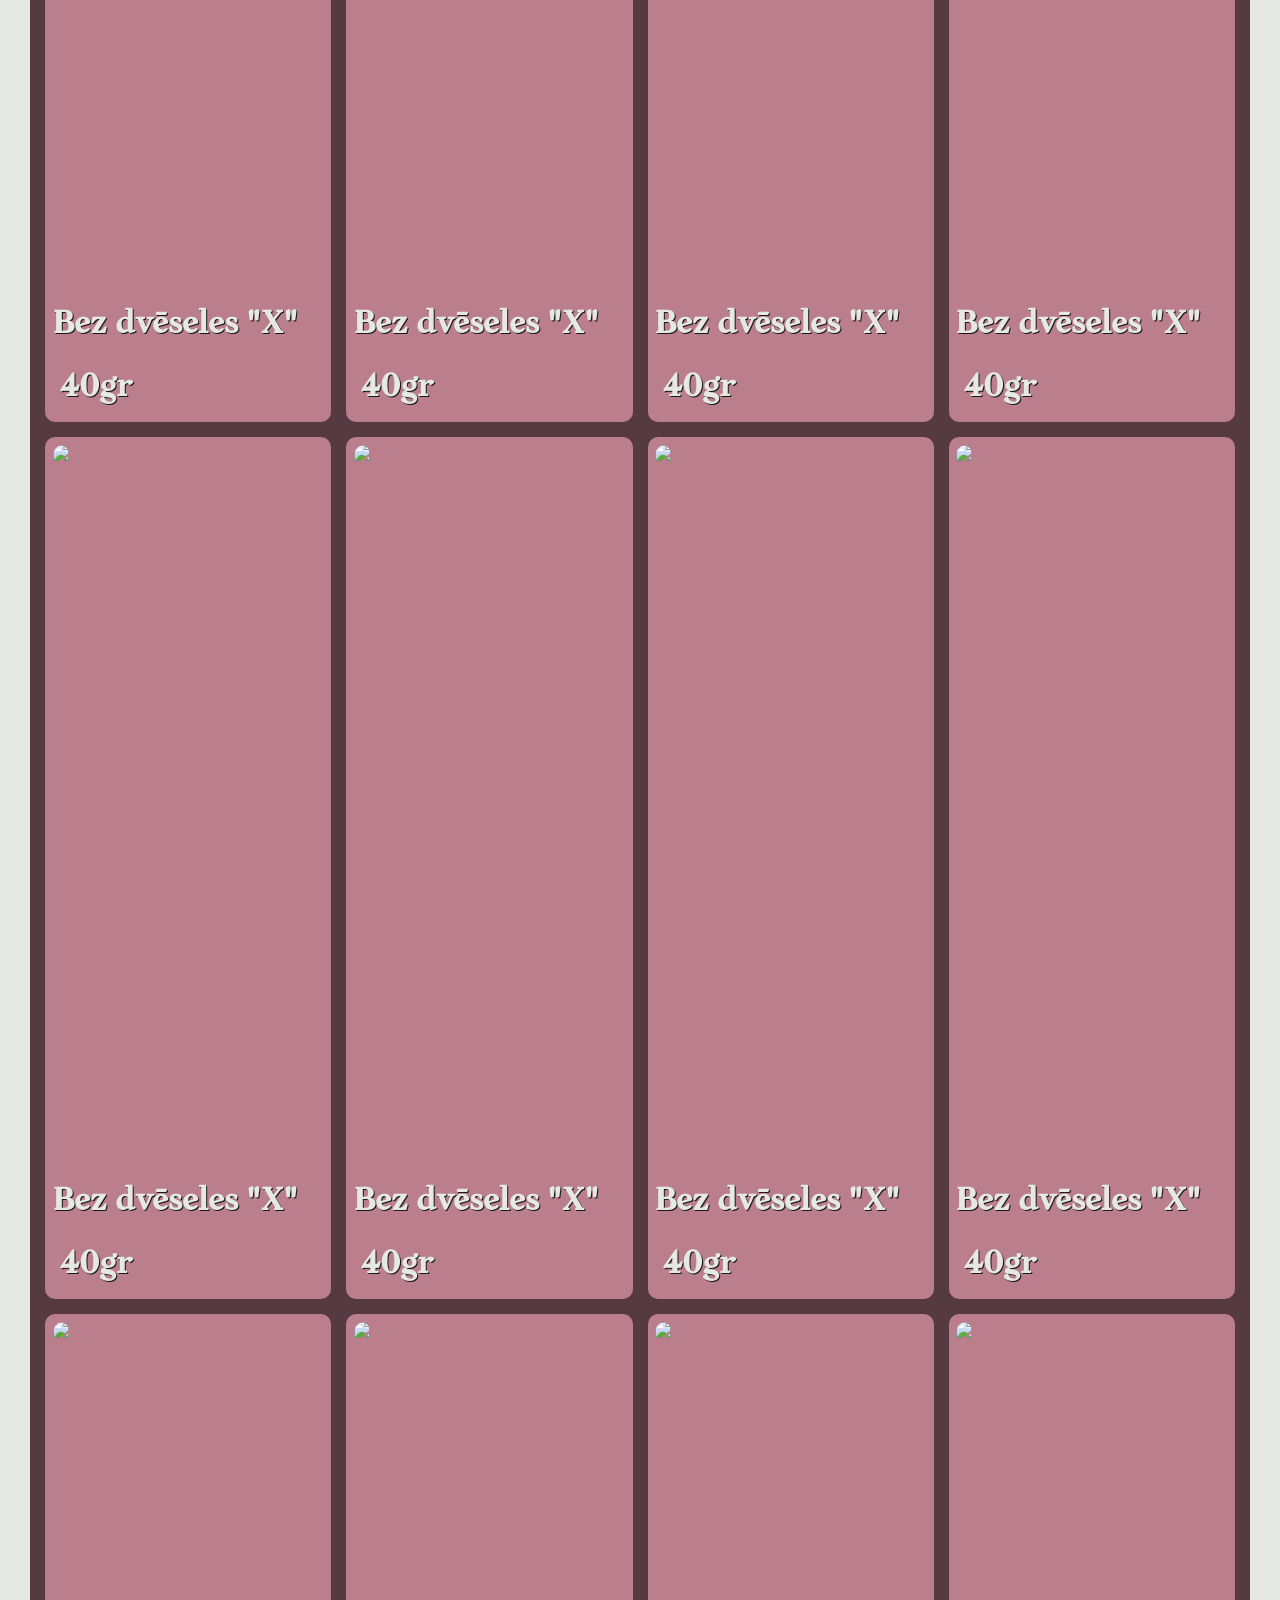
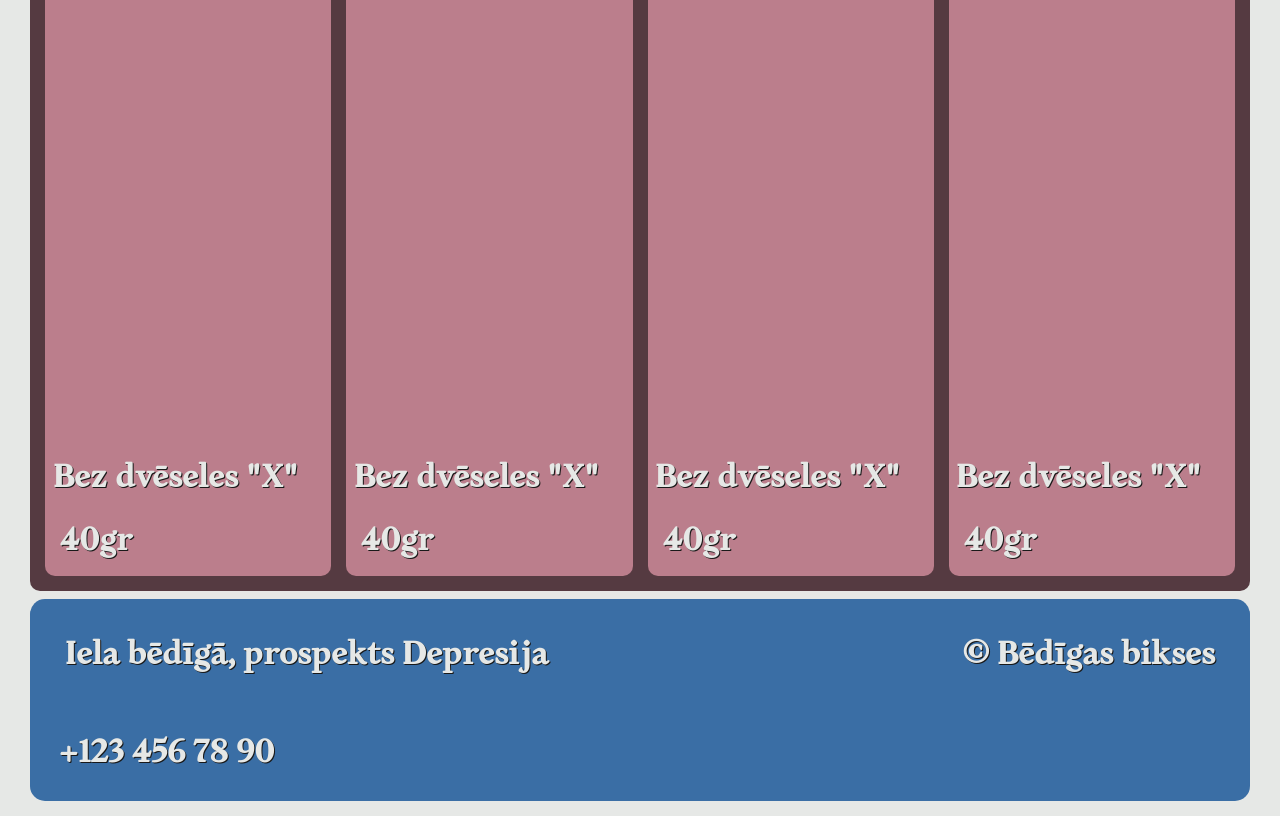
==== commit 917f161c: "Sad :(" ====
--- a/store.html
+++ b/store.html
@@ -9,32 +9,33 @@
     <header>
         <div class="er_box">
             <div class="er_box_to">
-                <h1>Shtani tha 40 grevin</h1>
+                <h1>Bēdīgas bikses</h1>
             </div>
             <h2><a href="index.html">Galvenā lapa</a></h2>
             <h2><a href="store.html">Preču piedāvājums</a></h2>            
         </div>
-    </header>  
+    </header> 
 
 
 
     <main>
+
         <nav class="navbar">
             <div class="search_bar">
-                <input type="texi" placeholder="Search...                             |  &#x1F50D;  ">
-                <button type="submit">Search</button>
+                <input type="texi" placeholder="Search someting sad...                             |  &#x1F50D;  ">
+                <button type="submit">Search but sed</button>
             </div>
             
             
             <div class="Dropdown">
                 <button class="button">Filtrs  &#x25BC;  </button>
                 <div class="conttendo">
-                    <a href="#">Bikses</a>
-                    <a href="#">Krekli</a>
-                    <a href="#">Apakšveļa</a>
-                    <a href="#">Kostīmi</a>
-                    <a href="#">Cepures</a>
-                    <a href="#">Viss pārējais</a>
+                    <a href="#">Bikses, bet neintresantas</a>
+                    <a href="#">Krekli, tikai bez dzirksts</a>
+                    <a href="#">Apakšveļa, pat bez krāsām</a>
+                    <a href="#">Kostīmi, tikai ofisam</a>
+                    <a href="#">Cepures, kuras bēdīgi nēsāt</a>
+                    <a href="#">Viss pārējais un tas pac bēdīgs</a>
                 </div>
             </div>
         </nav>
@@ -42,141 +43,132 @@
         <div class="big_box">
             <div class="katalogs_liels">
 
-                <div class="bignt_box_to">
-                    <img src="https://i.pinimg.com/control1/736x/eb/38/75/eb38751a5988e6db0d4253cead08374f.jpg">
-                    <h1>Es no rītiem</h1>
+                <div class="bignt_box">
+                    <img src="https://scalar.usc.edu/works/a-nostalgic-filter/media/thumbnail.png">
+                    <h1>Bez dvēseles "X"</h1>
                     <div class="long">
                         <h1>40gr</h1>
-                    </div>
+                    </div>  
                 </div>
 
-                <div class="bignt_box_to">
-                    <img src="https://i.pinimg.com/736x/37/e6/8c/37e68c9a43b563d7b9e63f31062517a0.jpg">
-                    <h1>Dubult kostīns - jaunais ķīmiķis</h1>
-                    <h4>Kristāl maths jātaisa pašam</h4>
+                <div class="bignt_box">
+                    <img src="https://scalar.usc.edu/works/a-nostalgic-filter/media/thumbnail.png">
+                    <h1>Bez dvēseles "X"</h1>
                     <div class="long">
-                        <h2><s>40gr</s></h2>
-                        <h1>39gr</h1>
-                    </div>
+                        <h1>40gr</h1>
+                    </div>  
                 </div>
 
-                <div class="bignt_box_to">
-                    <img src="https://i.pinimg.com/736x/68/9f/a8/689fa8ff3dac3d9f82a3bc52a51b8b4b.jpg">
-                    <h1>Mis. Crabs, Jauza~!</h1>
+                <div class="bignt_box">
+                    <img src="https://scalar.usc.edu/works/a-nostalgic-filter/media/thumbnail.png">
+                    <h1>Bez dvēseles "X"</h1>
                     <div class="long">
                         <h1>40gr</h1>
-                    </div>
+                    </div>  
                 </div>
 
-                <div class="bignt_box_to">
-                    <img src="https://i.pinimg.com/736x/13/60/72/1360728c16f914938ee5bf344c7a0000.jpg">
-                    <h1>Slopņiks</h1>
+                <div class="bignt_box">
+                    <img src="https://scalar.usc.edu/works/a-nostalgic-filter/media/thumbnail.png">
+                    <h1>Bez dvēseles "X"</h1>
                     <div class="long">
-                        <h2><s>40gr</s></h2>
-                        <h1>39gr</h1>
-                    </div>
+                        <h1>40gr</h1>
+                    </div>  
                 </div>
 
-                <div class="bignt_box_to">
-                    <img src="https://i.pinimg.com/736x/d3/de/c9/d3dec95ef6aada2c38bb9816554135e3.jpg">
-                    <h1>Gudrītis ziais</h1>
+                <div class="bignt_box">
+                    <img src="https://scalar.usc.edu/works/a-nostalgic-filter/media/thumbnail.png">
+                    <h1>Bez dvēseles "X"</h1>
                     <div class="long">
                         <h1>40gr</h1>
-                    </div>
+                    </div>  
                 </div>
 
-                <div class="bignt_box_to">
-                    <img src="https://i.pinimg.com/736x/c2/5f/30/c25f3018d4190d0464aa52d21f7fafb2.jpg">
-                    <h1>Trio kostīms - JeksDaņila, MalijsBurns, Sieva kas pamet tos</h1>
+                <div class="bignt_box">
+                    <img src="https://scalar.usc.edu/works/a-nostalgic-filter/media/thumbnail.png">
+                    <h1>Bez dvēseles "X"</h1>
                     <div class="long">
-                        <h2><s>40gr</s></h2>
-                        <h1>39gr</h1>
-                    </div>
+                        <h1>40gr</h1>
+                    </div>  
                 </div>
 
-                <div class="bignt_box_to">
-                    <img src="https://i.pinimg.com/736x/91/d1/88/91d188faa069886de412776955261173.jpg">
-                    <h1>FeMale - Iron deficiancy man</h1>
+                <div class="bignt_box">
+                    <img src="https://scalar.usc.edu/works/a-nostalgic-filter/media/thumbnail.png">
+                    <h1>Bez dvēseles "X"</h1>
                     <div class="long">
                         <h1>40gr</h1>
-                    </div>
+                    </div>  
                 </div>
 
-                <div class="bignt_box_to">
-                    <img src="https://i.pinimg.com/736x/ad/7a/69/ad7a691df400b81c9d2b710de26e78f6.jpg">
-                    <h1>Tēta bikses</h1>
+                <div class="bignt_box">
+                    <img src="https://scalar.usc.edu/works/a-nostalgic-filter/media/thumbnail.png">
+                    <h1>Bez dvēseles "X"</h1>
                     <div class="long">
-                        <h2><s>40gr</s></h2>
-                        <h1>39gr</h1>
-                    </div>
+                        <h1>40gr</h1>
+                    </div>  
                 </div>
 
-                <div class="bignt_box_to">
-                    <img src="https://i.pinimg.com/736x/a1/bc/24/a1bc2420f2651d14e33355d1c105d9c2.jpg">
-                    <h1>Pēda kreisā</h1>
+                <div class="bignt_box">
+                    <img src="https://scalar.usc.edu/works/a-nostalgic-filter/media/thumbnail.png">
+                    <h1>Bez dvēseles "X"</h1>
                     <div class="long">
-                        <h2><s>40gr</s></h2>
-                        <h1>39gr</h1>
-                    </div>
+                        <h1>40gr</h1>
+                    </div>  
                 </div>
 
-                <div class="bignt_box_to">
-                    <img src="https://i.pinimg.com/736x/c4/e3/ce/c4e3ce4bc5e72a397e14687f78750df5.jpg">
-                    <h1>Spudermans - varonis kas mums nav vajadzīgs un briesmīgs kaimiņšs</h1>
+                <div class="bignt_box">
+                    <img src="https://scalar.usc.edu/works/a-nostalgic-filter/media/thumbnail.png">
+                    <h1>Bez dvēseles "X"</h1>
                     <div class="long">
                         <h1>40gr</h1>
-                    </div>
+                    </div>  
                 </div>
 
-                <div class="bignt_box_to">
-                    <img src="https://i.pinimg.com/736x/5a/46/dd/5a46dd8e3c86f954aa6a216f90b99575.jpg">
-                    <h1>Žduns parastais gaidošais</h1>
+                <div class="bignt_box">
+                    <img src="https://scalar.usc.edu/works/a-nostalgic-filter/media/thumbnail.png">
+                    <h1>Bez dvēseles "X"</h1>
                     <div class="long">
-                        <h2><s>40gr</s></h2>
-                        <h1>39gr</h1>
-                    </div>
+                        <h1>40gr</h1>
+                    </div>  
                 </div>
 
-                <div class="bignt_box_to">
-                    <img src="https://i.pinimg.com/736x/07/72/3f/07723f92750d36b5b9d270965e94f8ff.jpg">
-                    <h1>Bērna kostīms - tējas paciņa, priekš vannas</h1>
+                <div class="bignt_box">
+                    <img src="https://scalar.usc.edu/works/a-nostalgic-filter/media/thumbnail.png">
+                    <h1>Bez dvēseles "X"</h1>
                     <div class="long">
-                        <h2><s>40gr</s></h2>
-                        <h1>39gr</h1>
-                    </div>
+                        <h1>40gr</h1>
+                    </div>  
                 </div>
 
-                <div class="bignt_box_to">
-                    <img src="https://i.pinimg.com/736x/33/48/a3/3348a37ed5a980834aa84e733ac5b34c.jpg">
-                    <h1>Kostīms ofisa (nēsāts)</h1>
+                <div class="bignt_box">
+                    <img src="https://scalar.usc.edu/works/a-nostalgic-filter/media/thumbnail.png">
+                    <h1>Bez dvēseles "X"</h1>
                     <div class="long">
                         <h1>40gr</h1>
-                    </div>
+                    </div>  
                 </div>
 
-                <div class="bignt_box_to">
-                    <img src="https://i.pinimg.com/control1/1200x/43/ff/e8/43ffe8c46532873ddd6ed0176877ba4b.jpg">
-                    <h1>Būžīgais vectēvs</h1>
+                <div class="bignt_box">
+                    <img src="https://scalar.usc.edu/works/a-nostalgic-filter/media/thumbnail.png">
+                    <h1>Bez dvēseles "X"</h1>
                     <div class="long">
-                        <h2><s>40gr</s></h2>
-                        <h1>39gr</h1>
-                    </div>
+                        <h1>40gr</h1>
+                    </div>  
                 </div>
 
-                <div class="bignt_box_to">
-                    <img src="https://i.pinimg.com/control1/1200x/29/14/3b/29143b7fa9c8b5643c8fb8dcde506bf3.jpg">
-                    <h1>Cepure - Newns they\them</h1>
+                <div class="bignt_box">
+                    <img src="https://scalar.usc.edu/works/a-nostalgic-filter/media/thumbnail.png">
+                    <h1>Bez dvēseles "X"</h1>
                     <div class="long">
                         <h1>40gr</h1>
-                    </div>
+                    </div>  
                 </div>
 
-                <div class="bignt_box_to">
-                    <img src="https://i.pinimg.com/control1/1200x/ce/62/3b/ce623b42d2c30751eb3c466908046e76.jpg">
-                    <h1>Good hat of the good boy</h1>
+                <div class="bignt_box">
+                    <img src="https://scalar.usc.edu/works/a-nostalgic-filter/media/thumbnail.png">
+                    <h1>Bez dvēseles "X"</h1>
                     <div class="long">
                         <h1>40gr</h1>
-                    </div>
+                    </div>  
                 </div>
     </main>
 
@@ -185,10 +177,10 @@
     <footer>
         <div class="er_box">
             <div class="long">
-                <h1>Zdolbunivska iela 2, Rivne, Ukraina</h1>
-                <h1>&#169; Shtani tha 40 grevin</h1>
+                <h1>Iela bēdīgā, prospekts Depresija</h1>
+                <h1>&#169; Bēdīgas bikses</h1>
             </div>
-            <h1>+097 555 55 55</h1>
+            <h1>+123 456 78 90</h1>
         </div>
     </footer>
 
--- a/main.css
+++ b/main.css
@@ -57,6 +57,7 @@
 
 .container img {
     width: 99%;
+    height: 600px;
     align-items: center;
     opacity: 1;
     transition: 3s;
@@ -120,7 +121,10 @@
     display: flex;
     flex-direction: column;
     background-color: #BB7E8C;
-    width: 24%;
+}
+
+.katalogs .bignt_box {
+width: 24%;
 }
 
 .long{
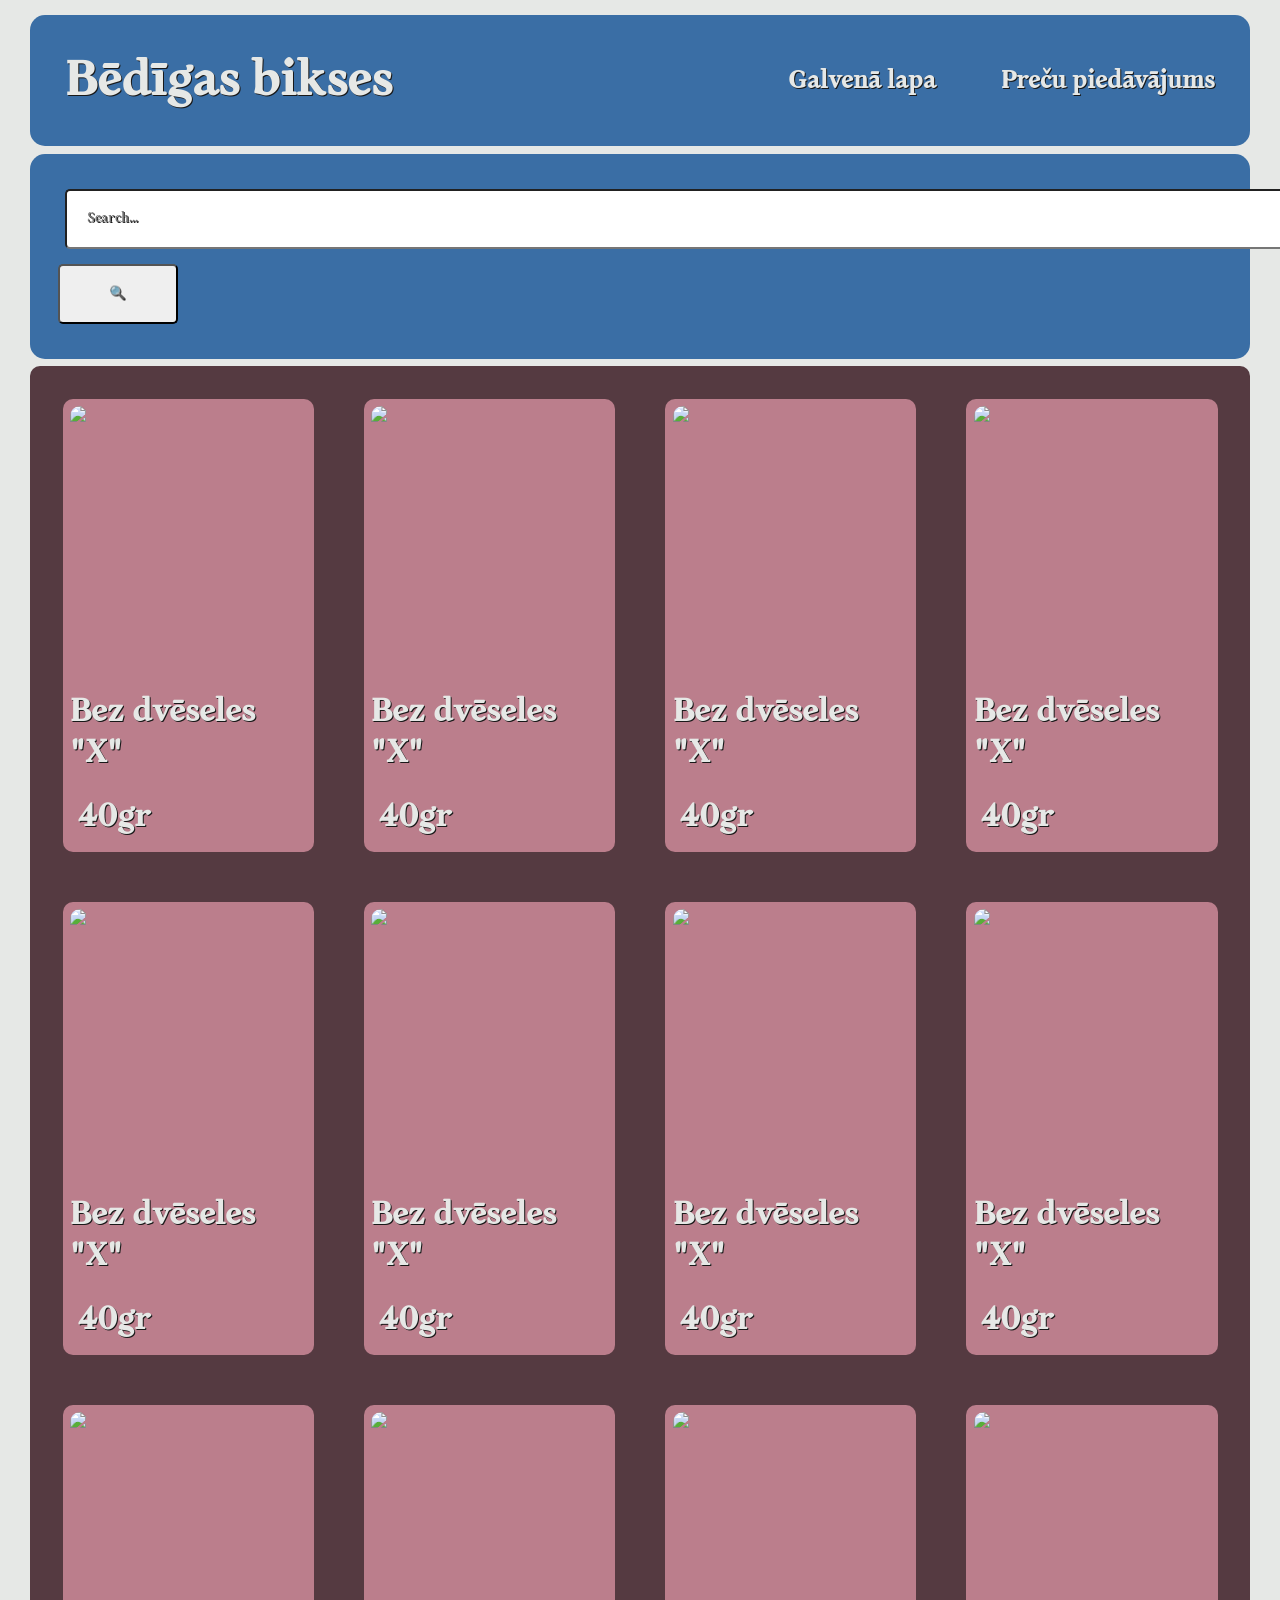
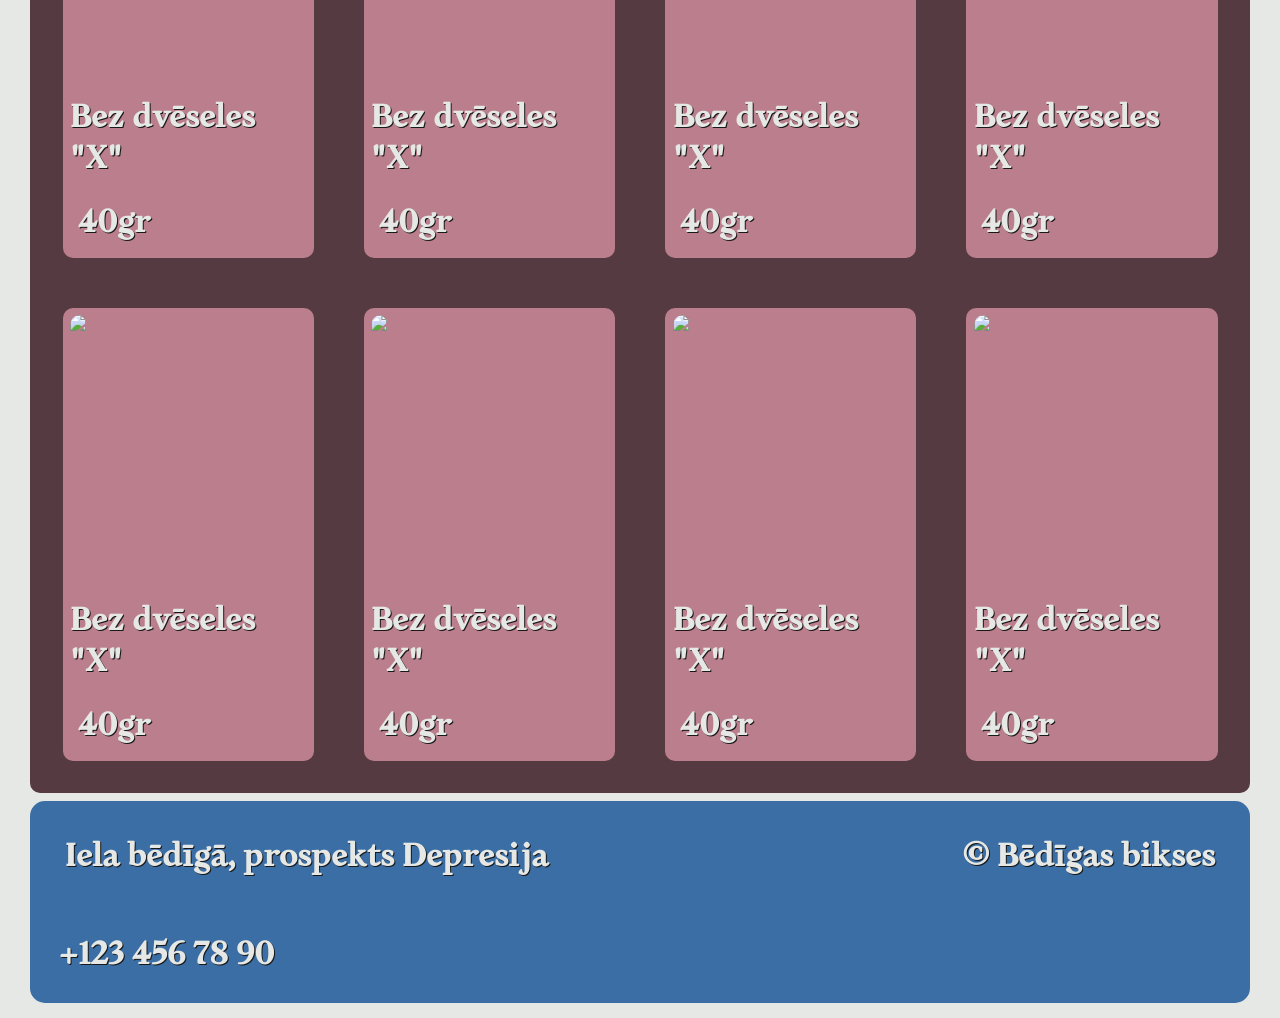
==== commit e4cbe5a2: "Add files via upload" ====
--- a/store.html
+++ b/store.html
@@ -22,8 +22,8 @@
 
         <nav class="navbar">
             <div class="search_bar">
-                <input type="texi" placeholder="Search someting sad...                             |  &#x1F50D;  ">
-                <button type="submit">Search but sed</button>
+                <input class="sirch" type="texi" placeholder="Search...">
+                <button class="sirch_glas" type="submit">&#x1F50D;</button>
             </div>
             
             
--- a/main.css
+++ b/main.css
@@ -57,7 +57,7 @@
 
 .container img {
     width: 99%;
-    height: 600px;
+    height: 742px;
     align-items: center;
     opacity: 1;
     transition: 3s;
@@ -121,6 +121,17 @@
     display: flex;
     flex-direction: column;
     background-color: #BB7E8C;
+    margin: 25px;
+}
+
+.big_box .neimore {
+    padding-top: 30px;
+    padding-left: 30px;
+    font-size: 50px;
+}
+
+#GLAP {
+    margin-top: 40px;
 }
 
 .katalogs .bignt_box {
@@ -133,7 +144,7 @@
 }
 
 .bignt_box img, .bignt_box_to img {
-    height: 80vh;
+    height: 30vh;
 }
 
 
@@ -214,6 +225,9 @@
     padding: 10px 15px;
     border: none;
     cursor: pointer;
+    width: 180px;
+    height: 60px;
+    border-radius: 5px;
 }
 
 .Dropdown a {
@@ -242,3 +256,18 @@
 .Dropdown a:hover {
     background-color:  #E6E8E6;
 }
+
+.sirch {
+    width: 1300px;
+    height: 60px;
+    border-radius: 5px;
+    margin-right: 0;
+    padding-left: 20px;
+}
+
+.sirch_glas {
+    width: 120px;
+    height: 60px;
+    border-radius: 5px;
+    margin-left: 0;
+}
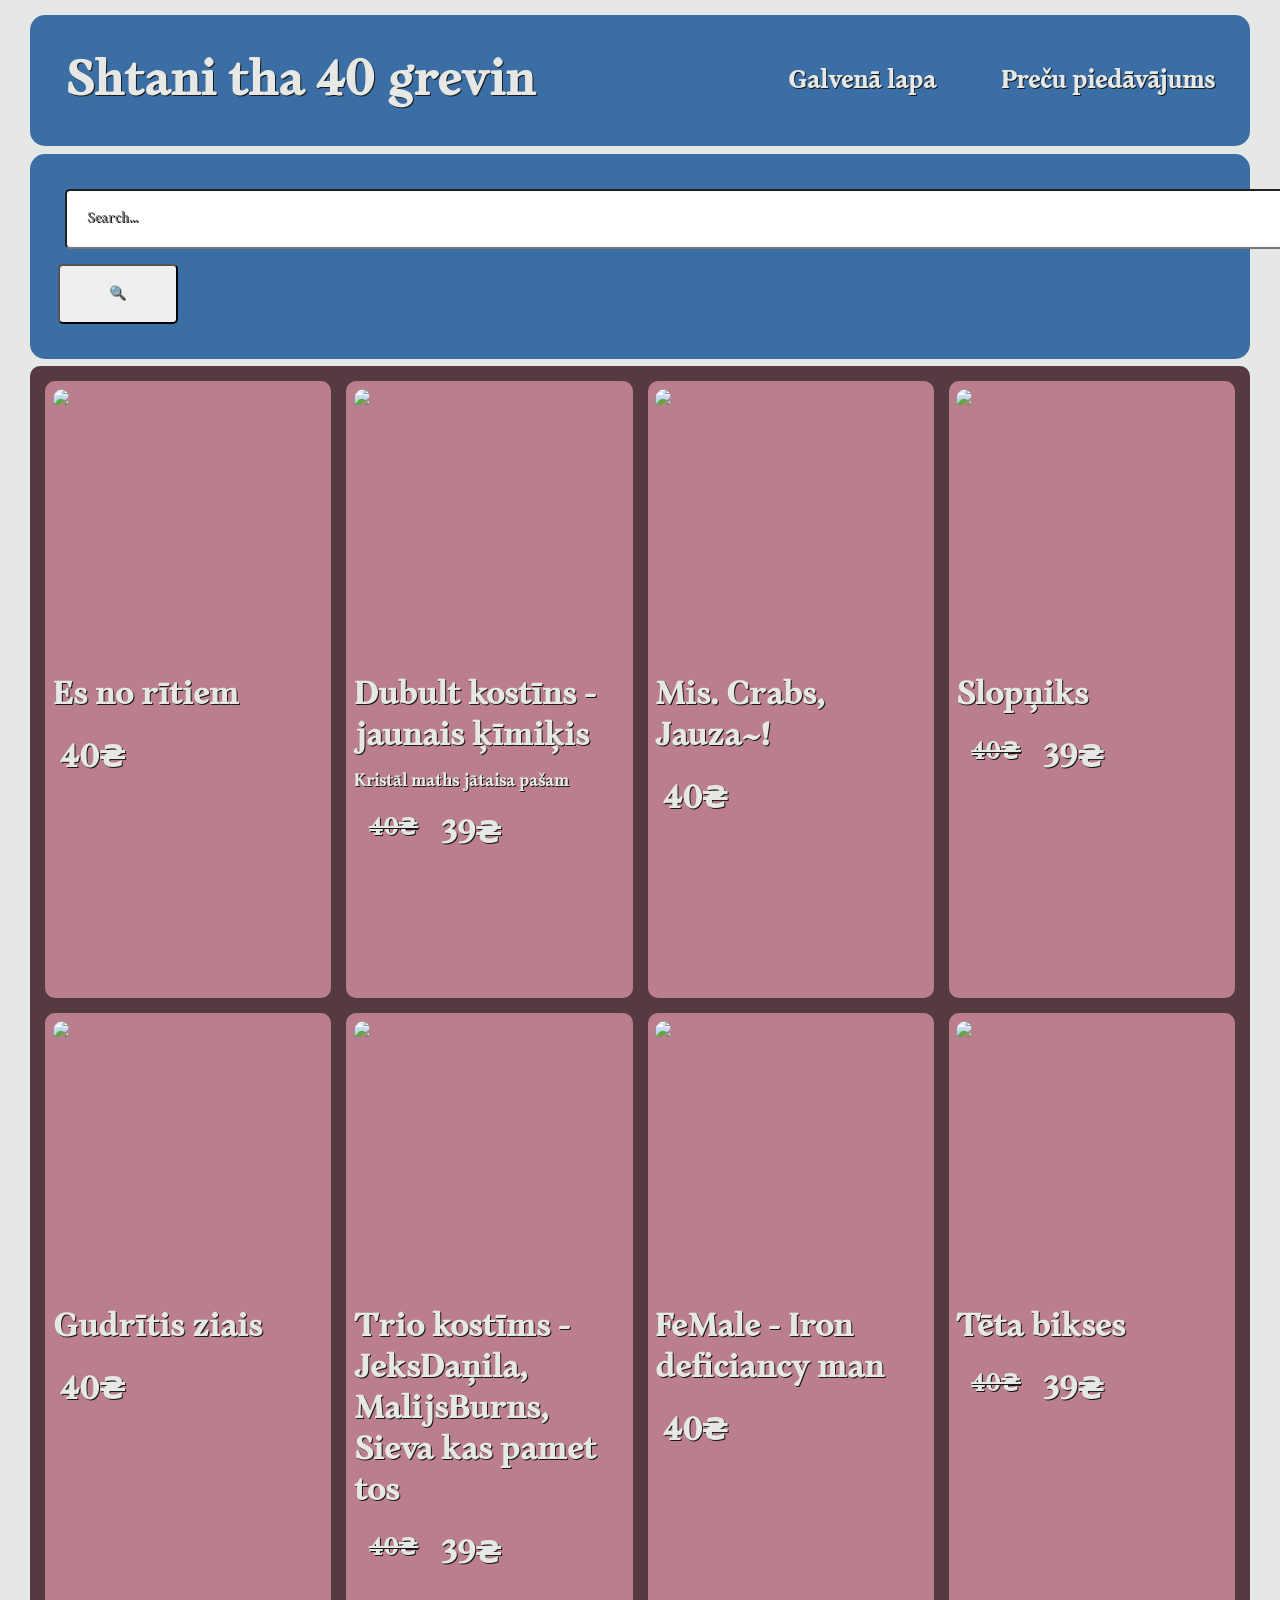
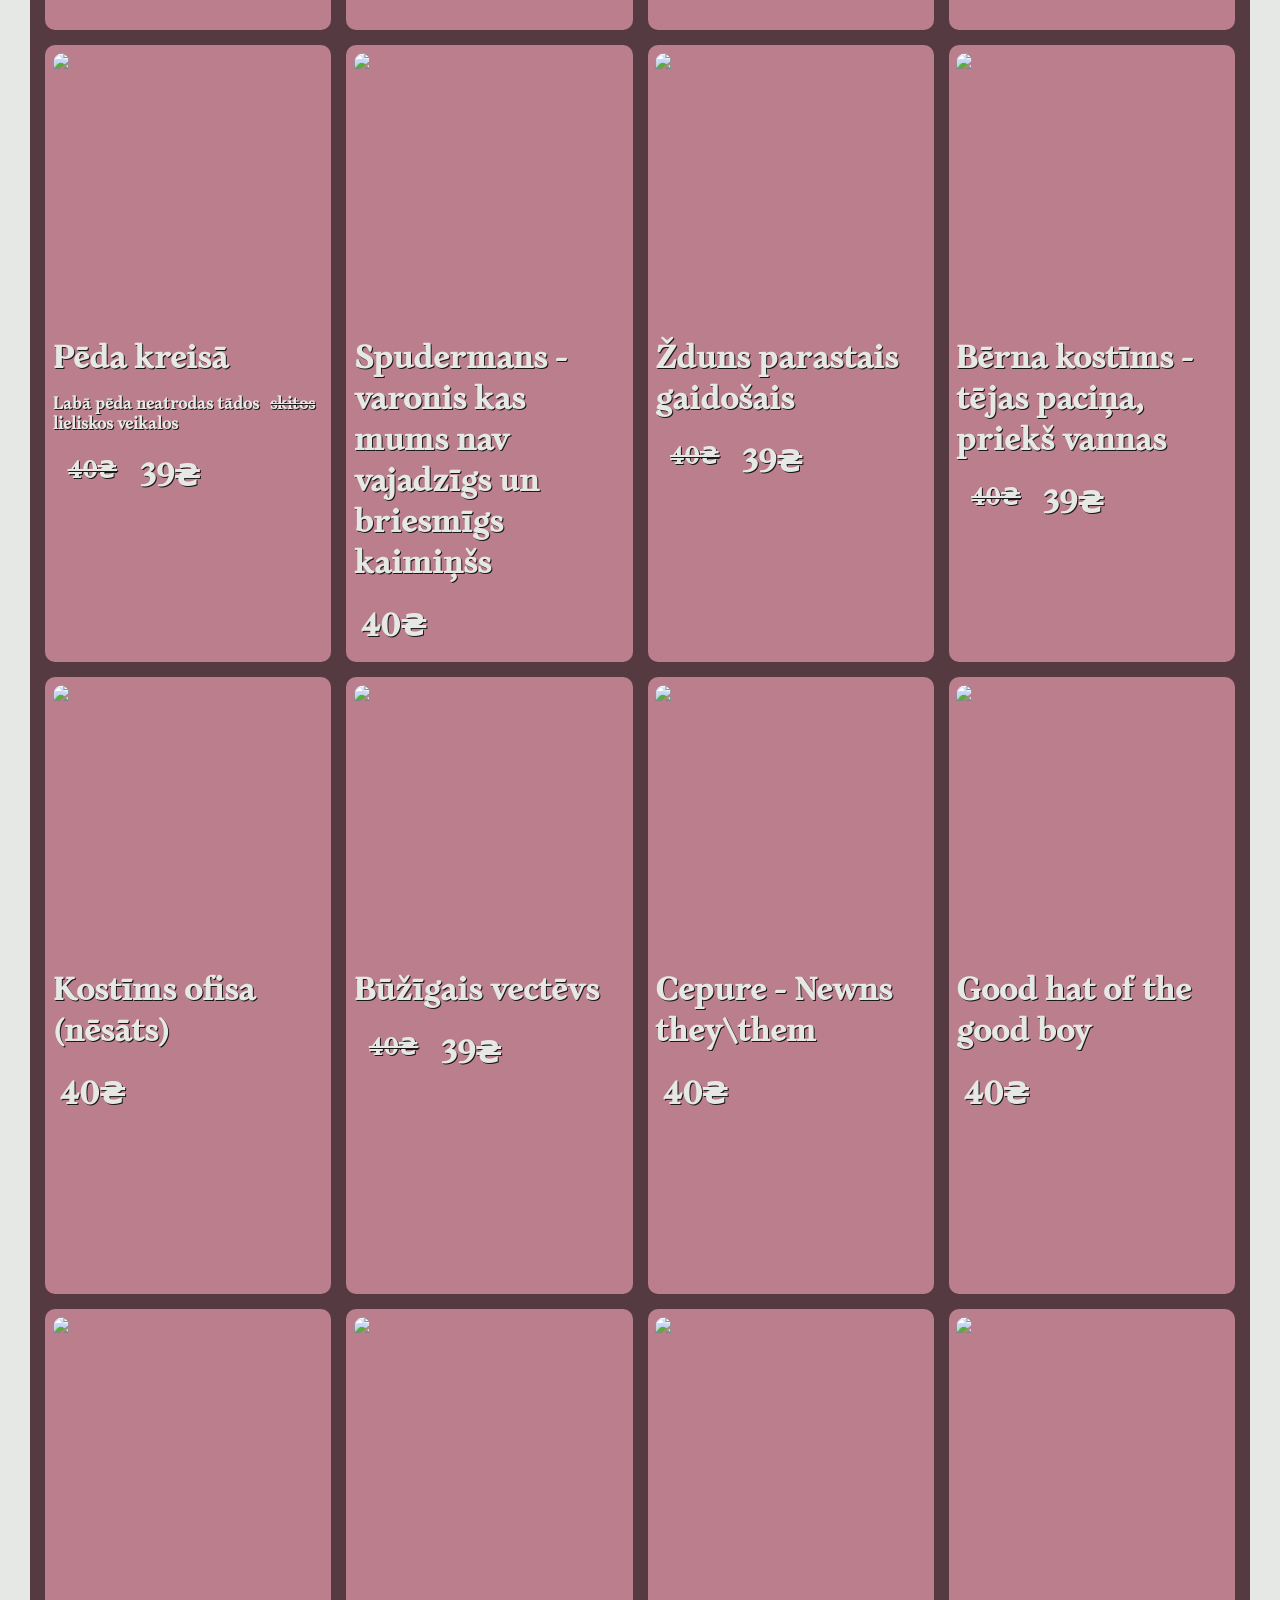
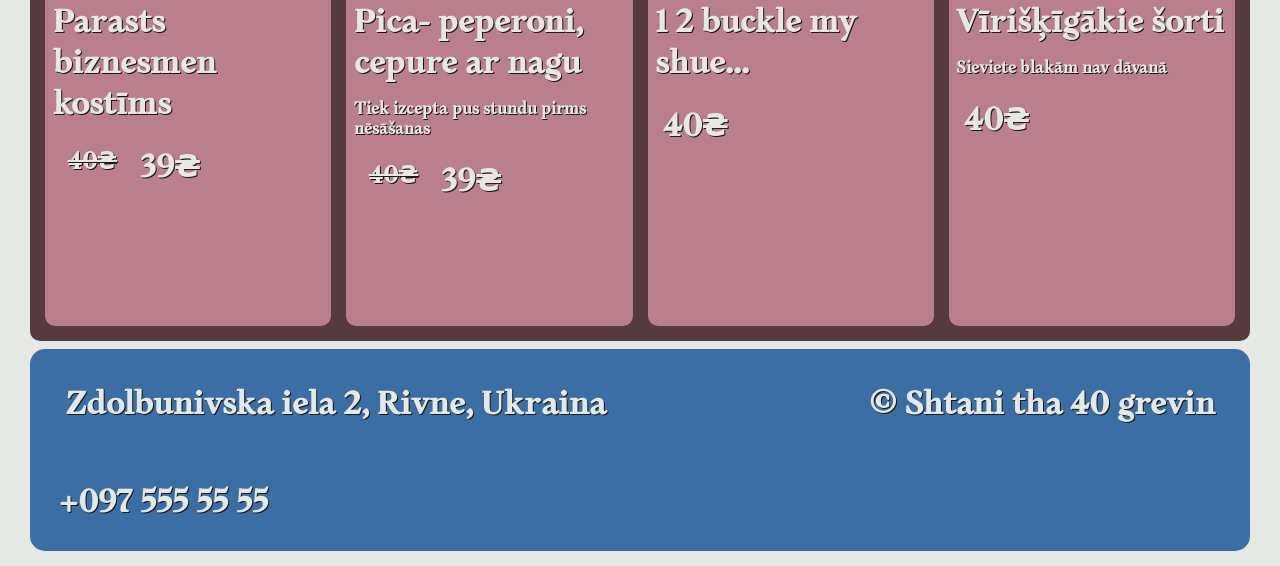
==== commit ae6269d1: "Finalais! Pabeigtā versija ja vēlas var apskatit arī "skolotājam derīgu" bēdīgo versiju, paldies " ====
--- a/store.html
+++ b/store.html
@@ -9,17 +9,16 @@
     <header>
         <div class="er_box">
             <div class="er_box_to">
-                <h1>Bēdīgas bikses</h1>
+                <h1>Shtani tha 40 grevin</h1>
             </div>
             <h2><a href="index.html">Galvenā lapa</a></h2>
             <h2><a href="store.html">Preču piedāvājums</a></h2>            
         </div>
-    </header> 
+    </header>  
 
 
 
     <main>
-
         <nav class="navbar">
             <div class="search_bar">
                 <input class="sirch" type="texi" placeholder="Search...">
@@ -30,12 +29,12 @@
             <div class="Dropdown">
                 <button class="button">Filtrs  &#x25BC;  </button>
                 <div class="conttendo">
-                    <a href="#">Bikses, bet neintresantas</a>
-                    <a href="#">Krekli, tikai bez dzirksts</a>
-                    <a href="#">Apakšveļa, pat bez krāsām</a>
-                    <a href="#">Kostīmi, tikai ofisam</a>
-                    <a href="#">Cepures, kuras bēdīgi nēsāt</a>
-                    <a href="#">Viss pārējais un tas pac bēdīgs</a>
+                    <a href="#">Bikses</a>
+                    <a href="#">Krekli</a>
+                    <a href="#">Apakšveļa</a>
+                    <a href="#">Kostīmi</a>
+                    <a href="#">Cepures</a>
+                    <a href="#">Viss pārējais</a>
                 </div>
             </div>
         </nav>
@@ -43,133 +42,180 @@
         <div class="big_box">
             <div class="katalogs_liels">
 
-                <div class="bignt_box">
-                    <img src="https://scalar.usc.edu/works/a-nostalgic-filter/media/thumbnail.png">
-                    <h1>Bez dvēseles "X"</h1>
-                    <div class="long">
-                        <h1>40gr</h1>
-                    </div>  
-                </div>
-
-                <div class="bignt_box">
-                    <img src="https://scalar.usc.edu/works/a-nostalgic-filter/media/thumbnail.png">
-                    <h1>Bez dvēseles "X"</h1>
-                    <div class="long">
-                        <h1>40gr</h1>
-                    </div>  
-                </div>
-
-                <div class="bignt_box">
-                    <img src="https://scalar.usc.edu/works/a-nostalgic-filter/media/thumbnail.png">
-                    <h1>Bez dvēseles "X"</h1>
-                    <div class="long">
-                        <h1>40gr</h1>
-                    </div>  
-                </div>
-
-                <div class="bignt_box">
-                    <img src="https://scalar.usc.edu/works/a-nostalgic-filter/media/thumbnail.png">
-                    <h1>Bez dvēseles "X"</h1>
-                    <div class="long">
-                        <h1>40gr</h1>
-                    </div>  
-                </div>
-
-                <div class="bignt_box">
-                    <img src="https://scalar.usc.edu/works/a-nostalgic-filter/media/thumbnail.png">
-                    <h1>Bez dvēseles "X"</h1>
-                    <div class="long">
-                        <h1>40gr</h1>
-                    </div>  
-                </div>
-
-                <div class="bignt_box">
-                    <img src="https://scalar.usc.edu/works/a-nostalgic-filter/media/thumbnail.png">
-                    <h1>Bez dvēseles "X"</h1>
-                    <div class="long">
-                        <h1>40gr</h1>
-                    </div>  
-                </div>
-
-                <div class="bignt_box">
-                    <img src="https://scalar.usc.edu/works/a-nostalgic-filter/media/thumbnail.png">
-                    <h1>Bez dvēseles "X"</h1>
-                    <div class="long">
-                        <h1>40gr</h1>
-                    </div>  
-                </div>
-
-                <div class="bignt_box">
-                    <img src="https://scalar.usc.edu/works/a-nostalgic-filter/media/thumbnail.png">
-                    <h1>Bez dvēseles "X"</h1>
-                    <div class="long">
-                        <h1>40gr</h1>
-                    </div>  
-                </div>
-
-                <div class="bignt_box">
-                    <img src="https://scalar.usc.edu/works/a-nostalgic-filter/media/thumbnail.png">
-                    <h1>Bez dvēseles "X"</h1>
-                    <div class="long">
-                        <h1>40gr</h1>
-                    </div>  
-                </div>
-
-                <div class="bignt_box">
-                    <img src="https://scalar.usc.edu/works/a-nostalgic-filter/media/thumbnail.png">
-                    <h1>Bez dvēseles "X"</h1>
-                    <div class="long">
-                        <h1>40gr</h1>
-                    </div>  
-                </div>
-
-                <div class="bignt_box">
-                    <img src="https://scalar.usc.edu/works/a-nostalgic-filter/media/thumbnail.png">
-                    <h1>Bez dvēseles "X"</h1>
-                    <div class="long">
-                        <h1>40gr</h1>
-                    </div>  
-                </div>
-
-                <div class="bignt_box">
-                    <img src="https://scalar.usc.edu/works/a-nostalgic-filter/media/thumbnail.png">
-                    <h1>Bez dvēseles "X"</h1>
-                    <div class="long">
-                        <h1>40gr</h1>
-                    </div>  
-                </div>
-
-                <div class="bignt_box">
-                    <img src="https://scalar.usc.edu/works/a-nostalgic-filter/media/thumbnail.png">
-                    <h1>Bez dvēseles "X"</h1>
-                    <div class="long">
-                        <h1>40gr</h1>
-                    </div>  
-                </div>
-
-                <div class="bignt_box">
-                    <img src="https://scalar.usc.edu/works/a-nostalgic-filter/media/thumbnail.png">
-                    <h1>Bez dvēseles "X"</h1>
-                    <div class="long">
-                        <h1>40gr</h1>
-                    </div>  
-                </div>
-
-                <div class="bignt_box">
-                    <img src="https://scalar.usc.edu/works/a-nostalgic-filter/media/thumbnail.png">
-                    <h1>Bez dvēseles "X"</h1>
-                    <div class="long">
-                        <h1>40gr</h1>
-                    </div>  
-                </div>
-
-                <div class="bignt_box">
-                    <img src="https://scalar.usc.edu/works/a-nostalgic-filter/media/thumbnail.png">
-                    <h1>Bez dvēseles "X"</h1>
-                    <div class="long">
-                        <h1>40gr</h1>
-                    </div>  
-                </div>
+                <div class="bignt_box_to">
+                    <img src="https://i.pinimg.com/control1/736x/eb/38/75/eb38751a5988e6db0d4253cead08374f.jpg">
+                    <h1>Es no rītiem</h1>
+                    <div class="long">
+                        <h1>40₴</h1>
+                    </div>
+                </div>
+
+                <div class="bignt_box_to">
+                    <img src="https://i.pinimg.com/736x/37/e6/8c/37e68c9a43b563d7b9e63f31062517a0.jpg">
+                    <h1>Dubult kostīns - jaunais ķīmiķis</h1>
+                    <h4>Kristāl maths jātaisa pašam</h4>
+                    <div class="long">
+                        <h2><s>40₴</s></h2>
+                        <h1>39₴</h1>
+                    </div>
+                </div>
+
+                <div class="bignt_box_to">
+                    <img src="https://i.pinimg.com/736x/68/9f/a8/689fa8ff3dac3d9f82a3bc52a51b8b4b.jpg">
+                    <h1>Mis. Crabs, Jauza~!</h1>
+                    <div class="long">
+                        <h1>40₴</h1>
+                    </div>
+                </div>
+
+                <div class="bignt_box_to">
+                    <img src="https://i.pinimg.com/736x/13/60/72/1360728c16f914938ee5bf344c7a0000.jpg">
+                    <h1>Slopņiks</h1>
+                    <div class="long">
+                        <h2><s>40₴</s></h2>
+                        <h1>39₴</h1>
+                    </div>
+                </div>
+
+                <div class="bignt_box_to">
+                    <img src="https://i.pinimg.com/736x/d3/de/c9/d3dec95ef6aada2c38bb9816554135e3.jpg">
+                    <h1>Gudrītis ziais</h1>
+                    <div class="long">
+                        <h1>40₴</h1>
+                    </div>
+                </div>
+
+                <div class="bignt_box_to">
+                    <img src="https://i.pinimg.com/736x/c2/5f/30/c25f3018d4190d0464aa52d21f7fafb2.jpg">
+                    <h1>Trio kostīms - JeksDaņila, MalijsBurns, Sieva kas pamet tos</h1>
+                    <div class="long">
+                        <h2><s>40₴</s></h2>
+                        <h1>39₴</h1>
+                    </div>
+                </div>
+
+                <div class="bignt_box_to">
+                    <img src="https://i.pinimg.com/736x/91/d1/88/91d188faa069886de412776955261173.jpg">
+                    <h1>FeMale - Iron deficiancy man</h1>
+                    <div class="long">
+                        <h1>40₴</h1>
+                    </div>
+                </div>
+
+                <div class="bignt_box_to">
+                    <img src="https://i.pinimg.com/736x/ad/7a/69/ad7a691df400b81c9d2b710de26e78f6.jpg">
+                    <h1>Tēta bikses</h1>
+                    <div class="long">
+                        <h2><s>40₴</s></h2>
+                        <h1>39₴</h1>
+                    </div>
+                </div>
+
+                <div class="bignt_box_to">
+                    <img src="https://i.pinimg.com/736x/a1/bc/24/a1bc2420f2651d14e33355d1c105d9c2.jpg">
+                    <h1>Pēda kreisā</h1>
+                    <h4>Labā pēda neatrodas tādos <s>skitos</s> lieliskos veikalos</h4>
+                    <div class="long">
+                        <h2><s>40₴</s></h2>
+                        <h1>39₴</h1>
+                    </div>
+                </div>
+
+                <div class="bignt_box_to">
+                    <img src="https://i.pinimg.com/736x/c4/e3/ce/c4e3ce4bc5e72a397e14687f78750df5.jpg">
+                    <h1>Spudermans - varonis kas mums nav vajadzīgs un briesmīgs kaimiņšs</h1>
+                    <div class="long">
+                        <h1>40₴</h1>
+                    </div>
+                </div>
+
+                <div class="bignt_box_to">
+                    <img src="https://i.pinimg.com/736x/5a/46/dd/5a46dd8e3c86f954aa6a216f90b99575.jpg">
+                    <h1>Žduns parastais gaidošais</h1>
+                    <div class="long">
+                        <h2><s>40₴</s></h2>
+                        <h1>39₴</h1>
+                    </div>
+                </div>
+
+                <div class="bignt_box_to">
+                    <img src="https://i.pinimg.com/736x/07/72/3f/07723f92750d36b5b9d270965e94f8ff.jpg">
+                    <h1>Bērna kostīms - tējas paciņa, priekš vannas</h1>
+                    <div class="long">
+                        <h2><s>40₴</s></h2>
+                        <h1>39₴</h1>
+                    </div>
+                </div>
+
+                <div class="bignt_box_to">
+                    <img src="https://i.pinimg.com/736x/33/48/a3/3348a37ed5a980834aa84e733ac5b34c.jpg">
+                    <h1>Kostīms ofisa (nēsāts)</h1>
+                    <div class="long">
+                        <h1>40₴</h1>
+                    </div>
+                </div>
+
+                <div class="bignt_box_to">
+                    <img src="https://i.pinimg.com/control1/1200x/43/ff/e8/43ffe8c46532873ddd6ed0176877ba4b.jpg">
+                    <h1>Būžīgais vectēvs</h1>
+                    <div class="long">
+                        <h2><s>40₴</s></h2>
+                        <h1>39₴</h1>
+                    </div>
+                </div>
+
+                <div class="bignt_box_to">
+                    <img src="https://i.pinimg.com/control1/1200x/29/14/3b/29143b7fa9c8b5643c8fb8dcde506bf3.jpg">
+                    <h1>Cepure - Newns they\them</h1>
+                    <div class="long">
+                        <h1>40₴</h1>
+                    </div>
+                </div>
+
+                <div class="bignt_box_to">
+                    <img src="https://i.pinimg.com/control1/1200x/ce/62/3b/ce623b42d2c30751eb3c466908046e76.jpg">
+                    <h1>Good hat of the good boy</h1>
+                    <div class="long">
+                        <h1>40₴</h1>
+                    </div>
+                </div>
+
+                <div class="bignt_box_to">
+                    <img src="https://i.pinimg.com/736x/70/e3/76/70e376c1ab6d9b686b5d8171d43aab95.jpg">
+                    <h1>Parasts biznesmen kostīms</h1>
+                    <div class="long">
+                        <h2><s>40₴</s></h2>
+                        <h1>39₴</h1>
+                    </div>
+                </div>
+
+                <div class="bignt_box_to">
+                    <img src="https://i.pinimg.com/control1/736x/4b/5a/ef/4b5aef8d6c8f550594c20ce5208dc30e.jpg">
+                    <h1>Pica- peperoni, cepure ar nagu</h1>
+                    <h4>Tiek izcepta pus stundu pirms nēsāšanas</h4>
+                    <div class="long">
+                        <h2><s>40₴</s></h2>
+                        <h1>39₴</h1>
+                    </div>
+                </div>
+
+                <div class="bignt_box_to">
+                    <img src="https://images.genius.com/7925e81617abc2281de157360e3bafea.600x600x1.png">
+                    <h1>1 2 buckle my shue...</h1>
+                    <div class="long">
+                        <h1>40₴</h1>
+                    </div>
+                </div>
+
+                <div class="bignt_box_to">
+                    <img src="https://i.pinimg.com/control1/736x/6c/54/a8/6c54a87ae9b75772911da13441953ace.jpg">
+                    <h1>Vīrišķīgākie šorti</h1>
+                    <h4>Sieviete blakām nav dāvanā</h4>
+                    <div class="long">
+                        <h1>40₴</h1>
+                    </div>
+                </div>
+
     </main>
 
 
@@ -177,10 +223,10 @@
     <footer>
         <div class="er_box">
             <div class="long">
-                <h1>Iela bēdīgā, prospekts Depresija</h1>
-                <h1>&#169; Bēdīgas bikses</h1>
-            </div>
-            <h1>+123 456 78 90</h1>
+                <h1>Zdolbunivska iela 2, Rivne, Ukraina</h1>
+                <h1>&#169; Shtani tha 40 grevin</h1>
+            </div>
+            <h1>+097 555 55 55</h1>
         </div>
     </footer>
 
--- a/main.css
+++ b/main.css
@@ -57,7 +57,7 @@
 
 .container img {
     width: 99%;
-    height: 742px;
+    height: 1100px;
     align-items: center;
     opacity: 1;
     transition: 3s;
@@ -79,7 +79,7 @@
     top: 50%;
     transform: translate(-50%, -50%);
     text-align: center;
-    font-size: 24px;
+    font-size: 36px;
     text-shadow: 1px 1px #E6E8E6;
     color: #191919;
 
@@ -90,7 +90,7 @@
 
 
 .container .text h1 {
-    font-size: 64px;
+    font-size: 128px;
 }
 
 .container .text .button_box {
@@ -178,7 +178,7 @@
 .katalogs_liels {
     display: grid;
     grid-template-columns: repeat(4, 25%);
-    grid-template-rows: repeat(4, 1fr);
+    grid-template-rows: repeat(5, 1fr);
 }
 
 .bignt_box_to {
@@ -270,4 +270,10 @@
     height: 60px;
     border-radius: 5px;
     margin-left: 0;
+}
+
+.neimore{
+    margin-left: 20px;
+    margin-top: 20px;
+    font-size: 48;
 }
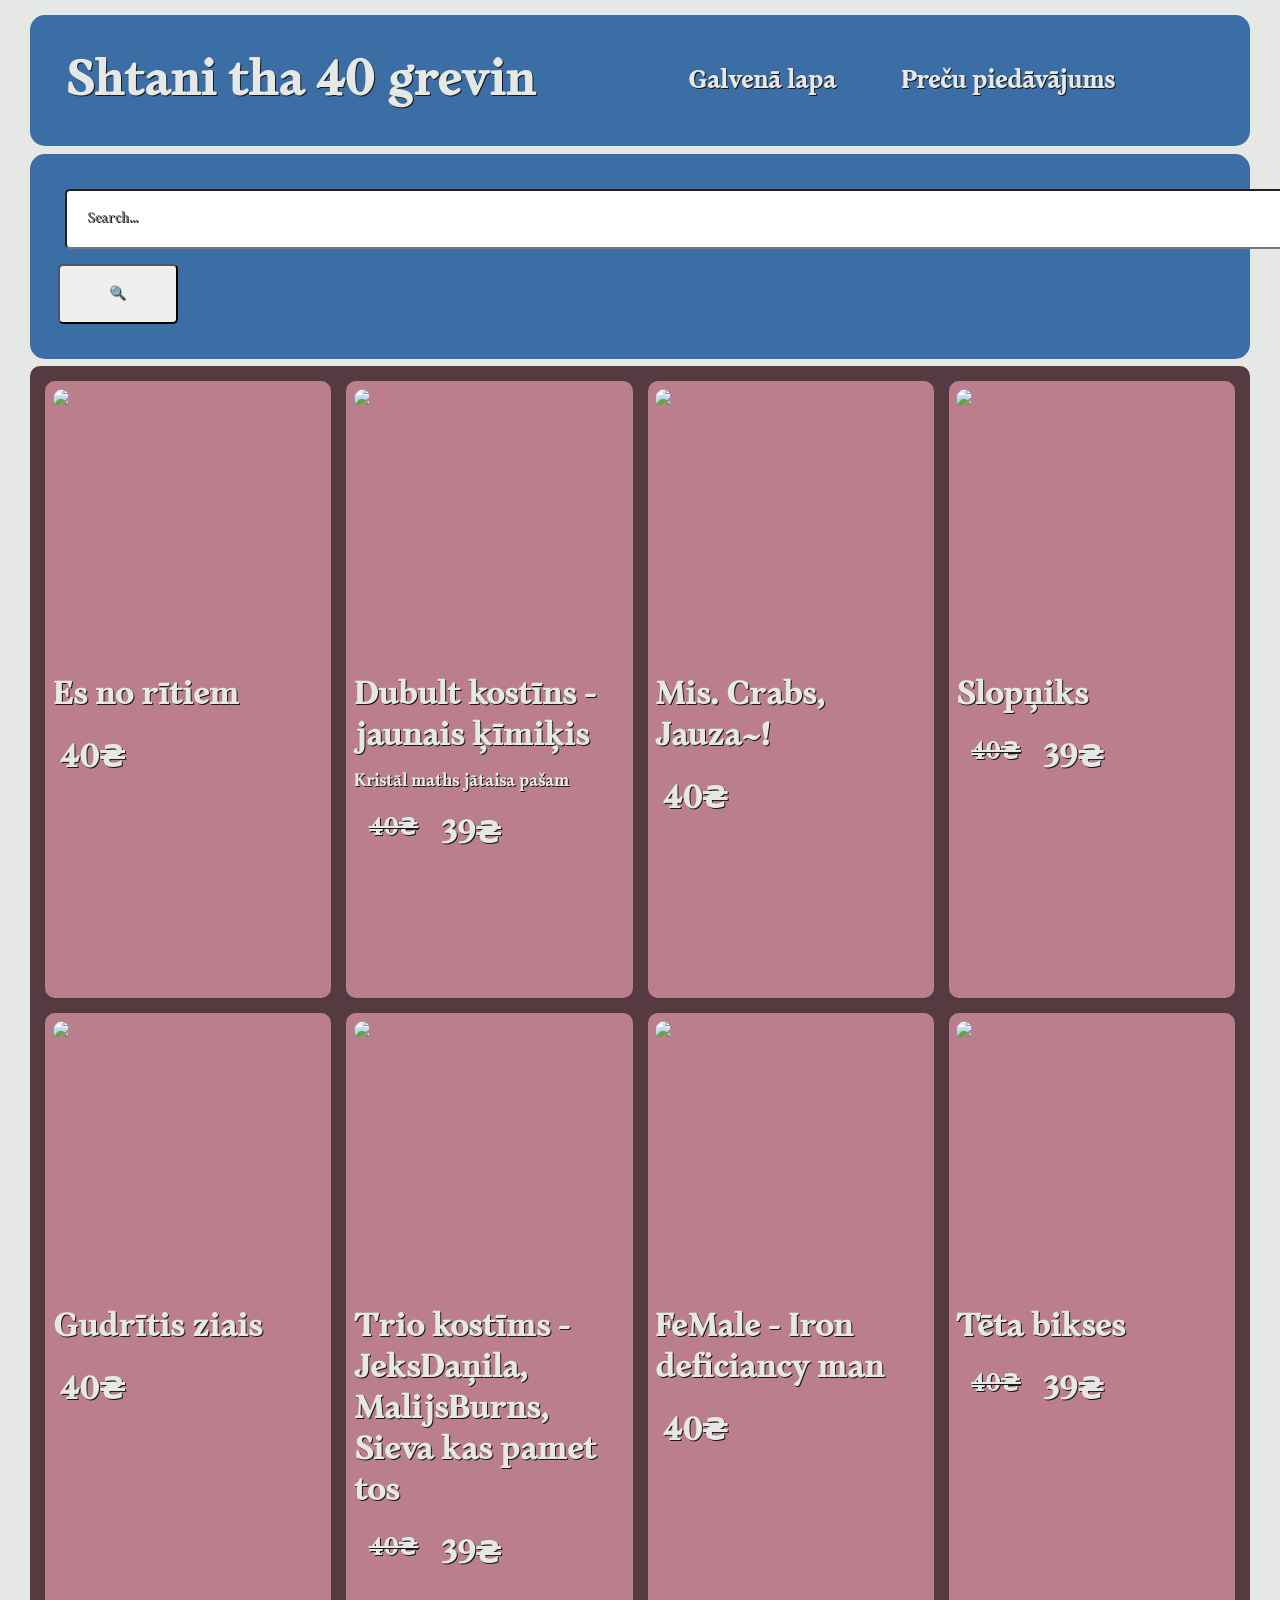
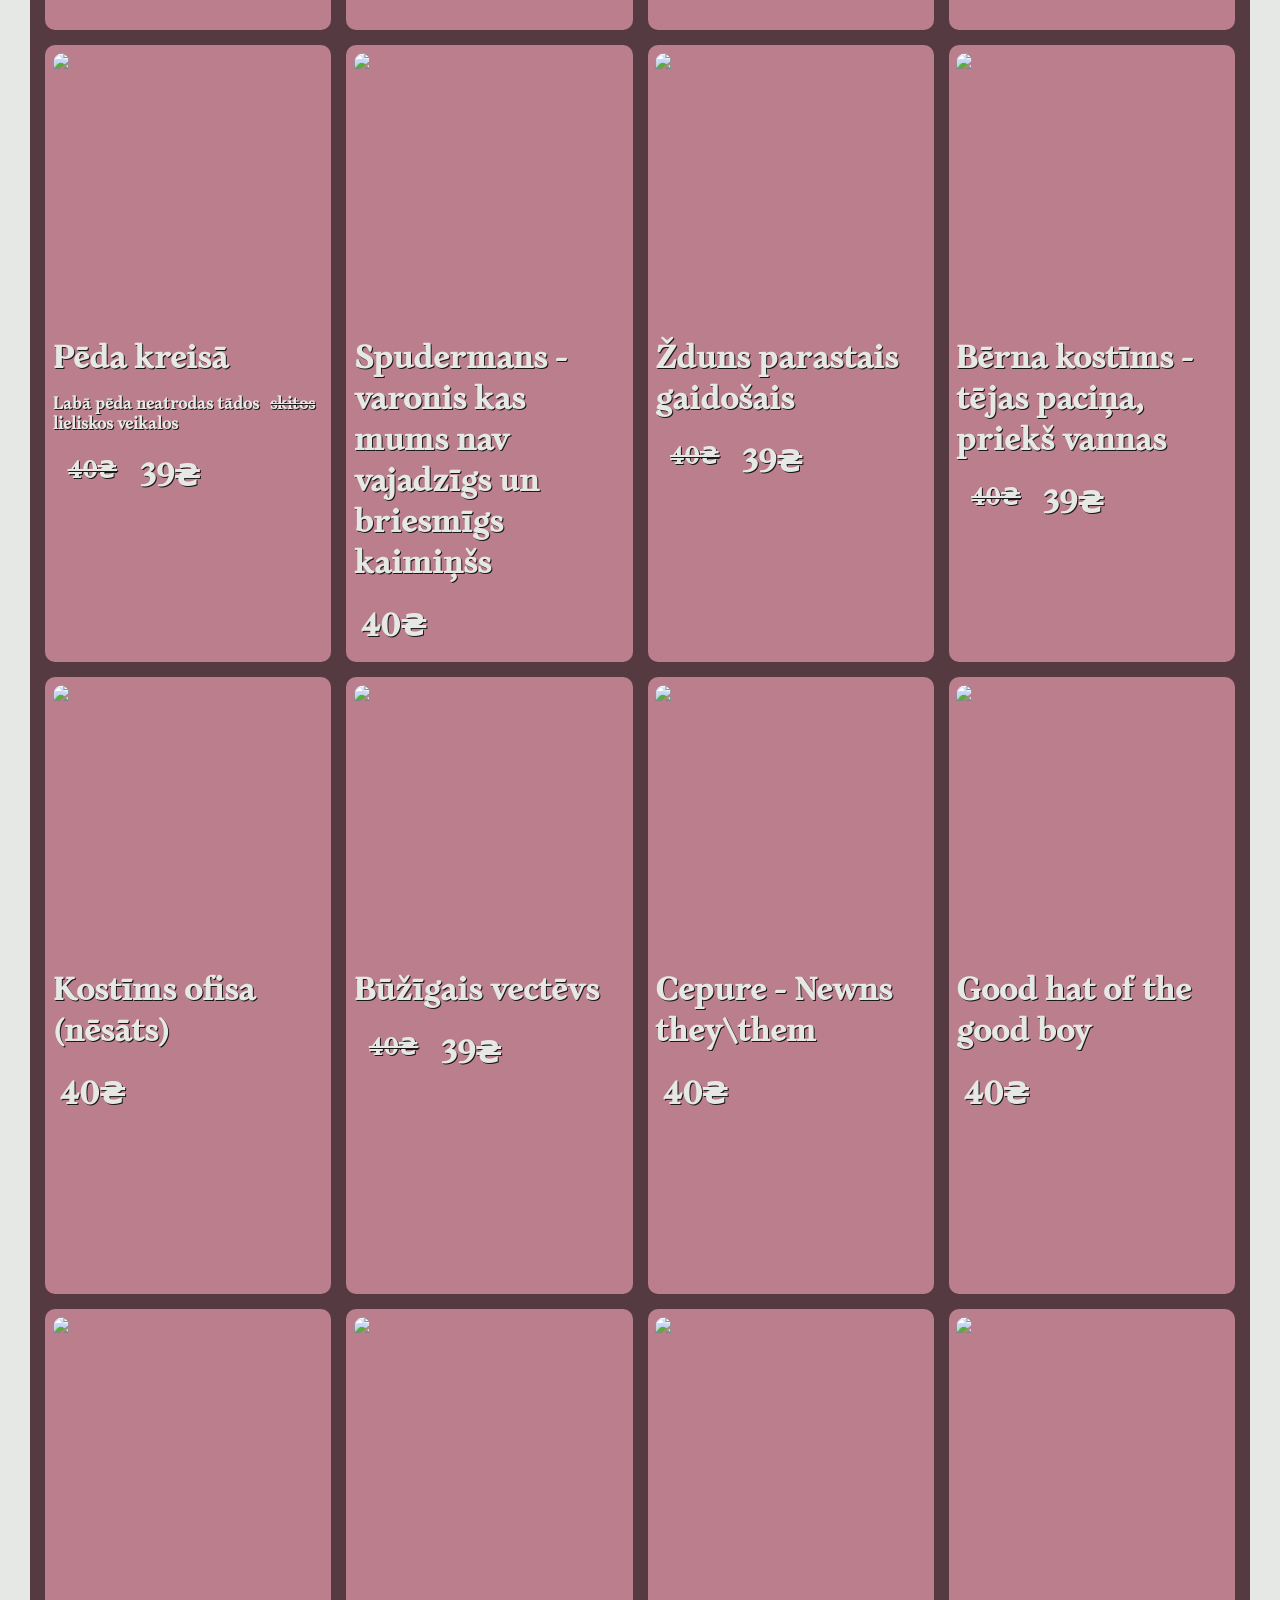
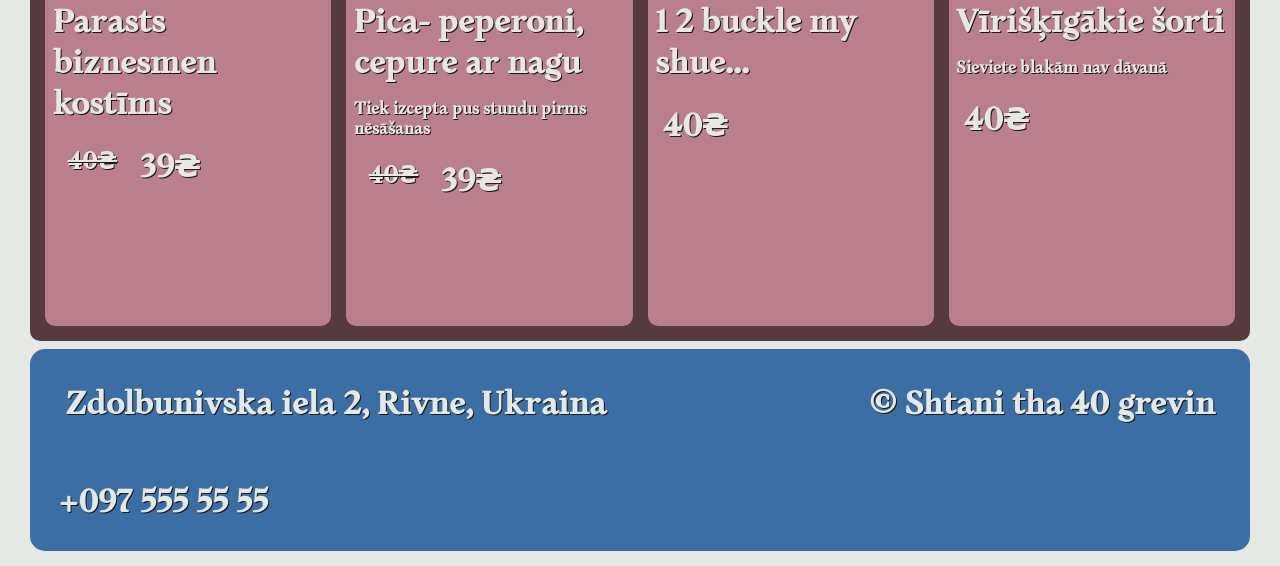
==== commit df997246: "finales didit" ====
--- a/store.html
+++ b/store.html
@@ -12,7 +12,7 @@
                 <h1>Shtani tha 40 grevin</h1>
             </div>
             <h2><a href="index.html">Galvenā lapa</a></h2>
-            <h2><a href="store.html">Preču piedāvājums</a></h2>            
+            <h2  class="second"><a href="store.html">Preču piedāvājums</a></h2>            
         </div>
     </header>  
 
--- a/main.css
+++ b/main.css
@@ -41,6 +41,14 @@
     font-weight: bold;
 }
 
+.er_box h2:hover {
+    transform: scale(1.2);
+    transition: 2s;
+}
+
+.er_box .second {
+    padding-right: 100px;
+}
 
 
 .container {
@@ -276,4 +284,4 @@
     margin-left: 20px;
     margin-top: 20px;
     font-size: 48;
-}+}
